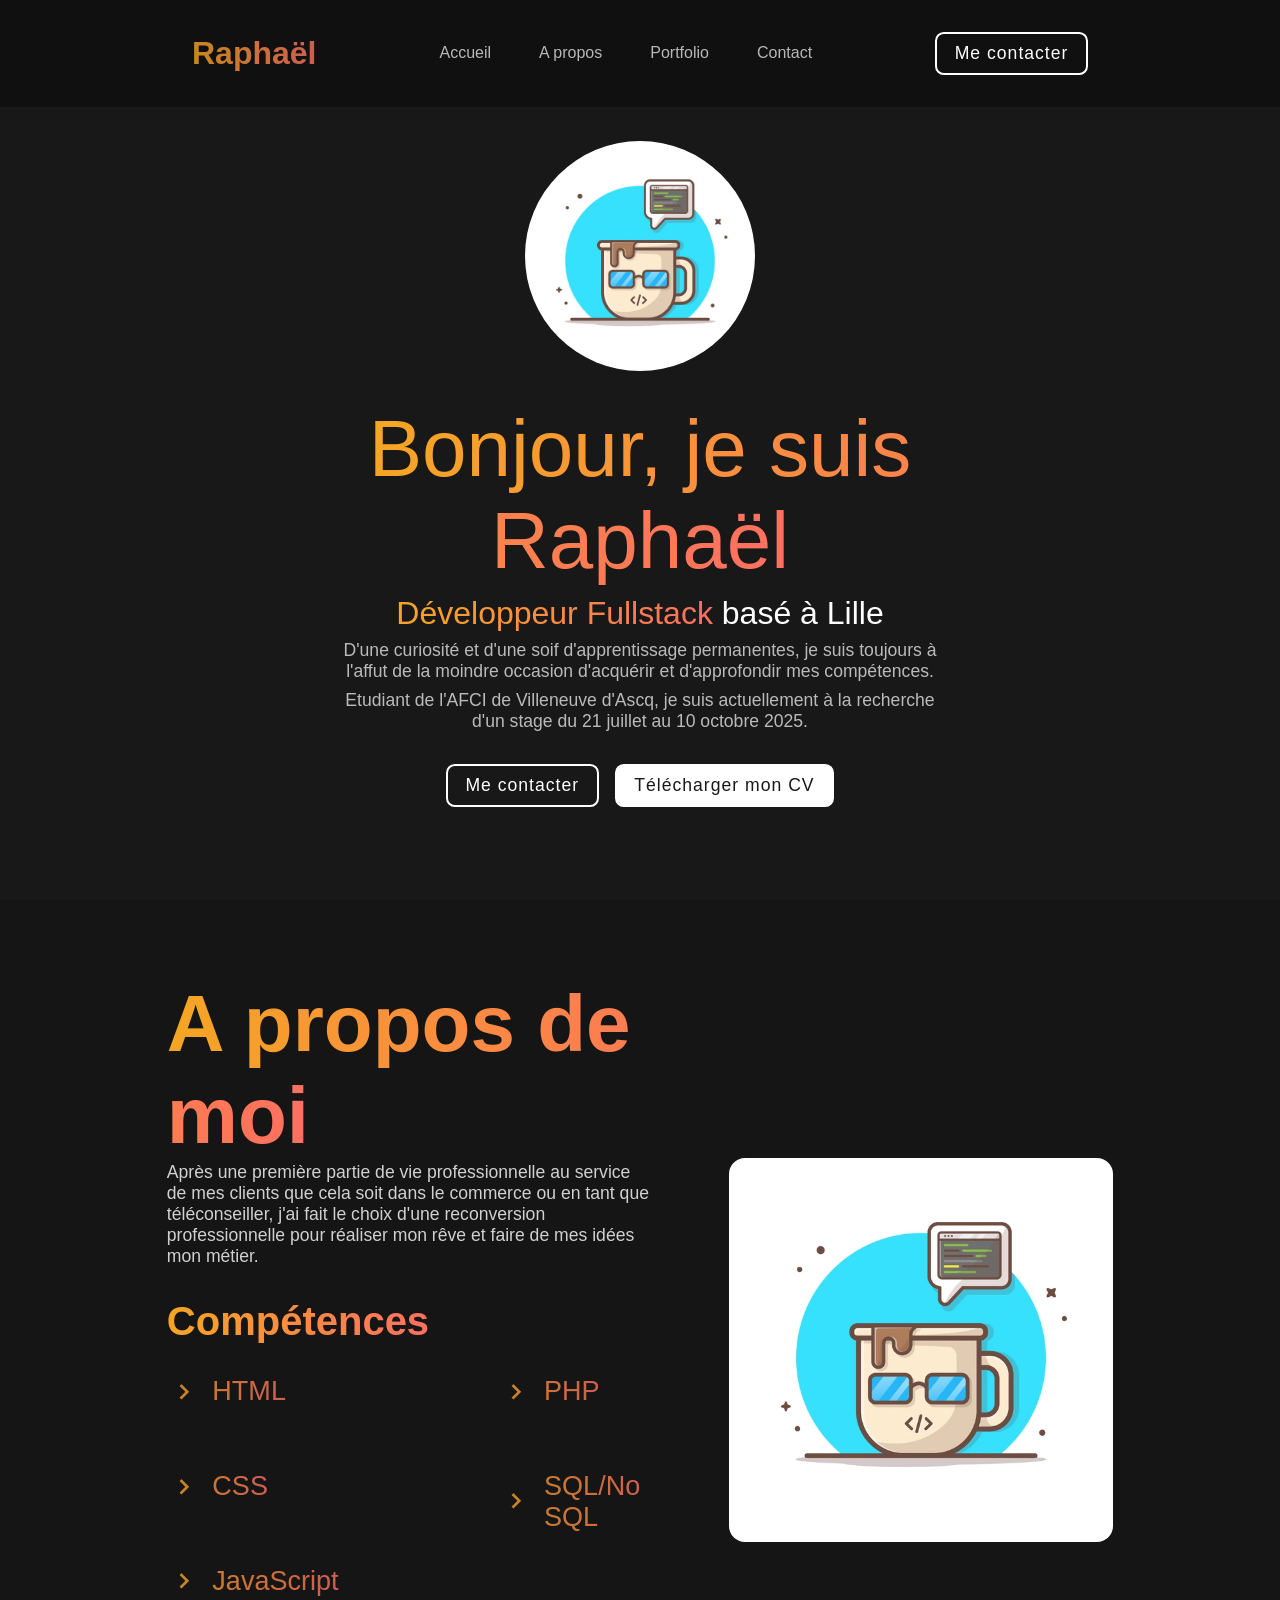
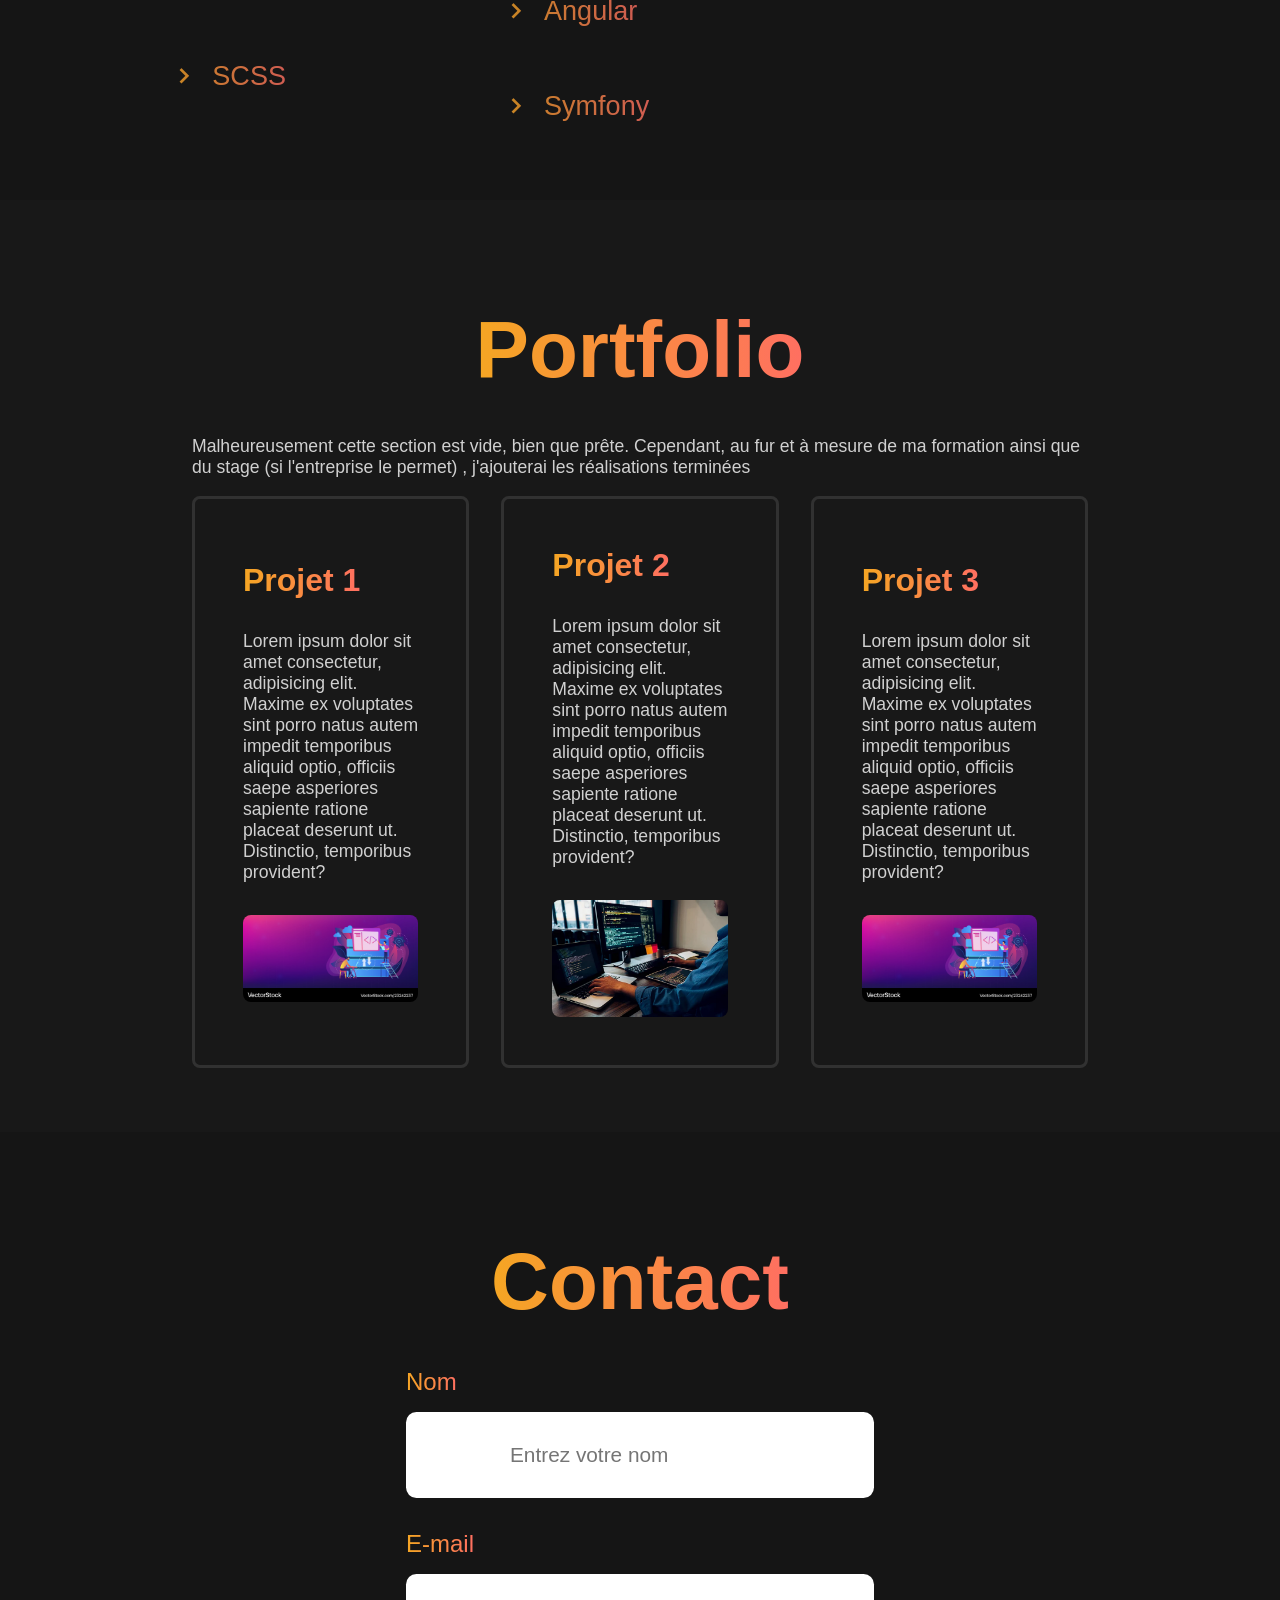
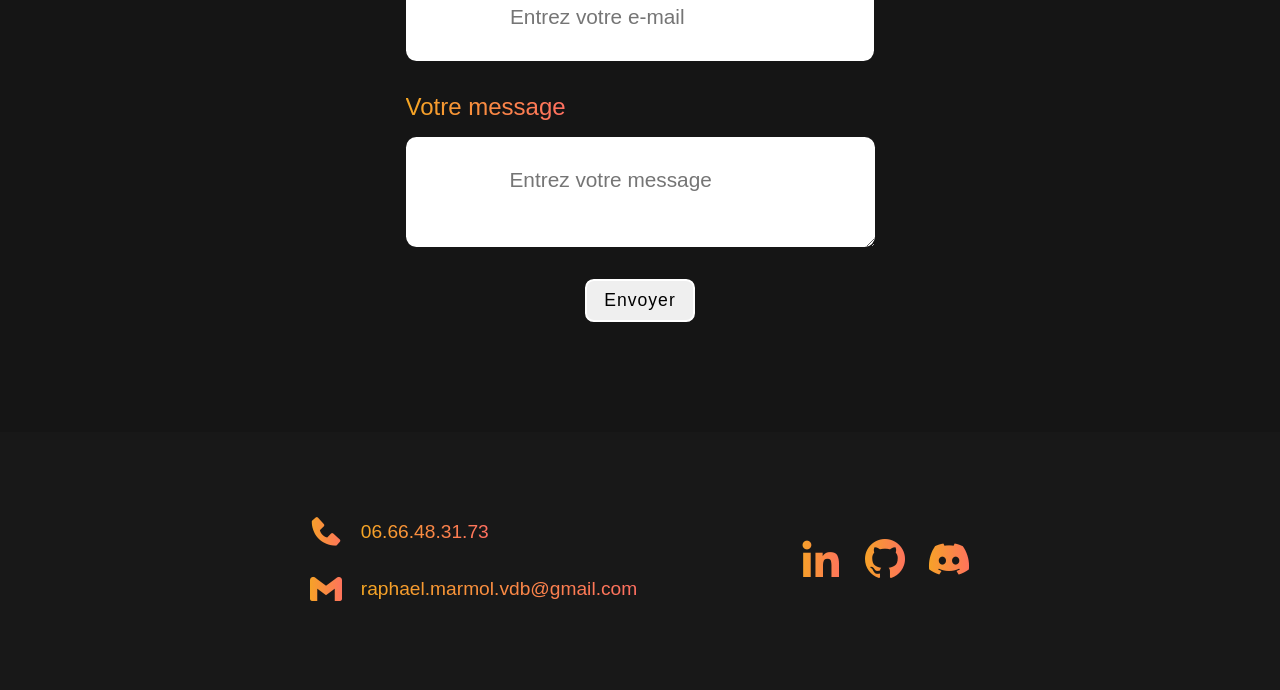
==== index.html @ 5d27cc9f "correctif lien discord" ====
<!DOCTYPE html>
<html lang="fr">
	<head>
		<meta charset="UTF-8" />
		<meta name="viewport" content="width=device-width, initial-scale=1.0" />
		<title>Raphaël Marmol</title>
		<link rel="stylesheet" href="style.css" />
		<link
			href="https://unpkg.com/boxicons@2.1.4/css/boxicons.min.css"
			rel="stylesheet" />
		<script src="script.js" defer></script>
	</head>
	<body>
		<nav>
			<a href="#" class="logo"><span>Raphaël</span></a>

			<ul class="links">
				<li><a href="#acceuil">Accueil</a></li>
				<li><a href="#aPropos">A propos</a></li>
				<li><a href="#inFolio">Portfolio</a></li>
				<li><a href="#contact">Contact</a></li>
			</ul>
			<i class="bx bx-menu-alt-right" id="menu"></i>
			<a href="#contact" class="btn">Me contacter</a>
		</nav>

		<section id="acceuil">
			<img src="Photo.webp" alt="" />
			<div class="info-box">
				<h1><span>Bonjour, je suis Raphaël</span></h1>
				<h3><span>Développeur Fullstack</span> basé à Lille</h3>
				<p>
					D'une curiosité et d'une soif d'apprentissage permanentes, je suis toujours à l'affut de
					la moindre occasion d'acquérir et d'approfondir mes compétences.<br /></p>
				<p>
					Etudiant de l'AFCI de Villeneuve d'Ascq, je suis actuellement à la
					recherche d'un stage du 21 juillet au 10 octobre 2025.
				</p>
			</div>

			<div class="btn-box">
				<div class="btn"><a href="#contact"name="btn"></a>Me contacter</div>
				<div class="btn"><a href="CV Marmol.pdf" download="CV Marmol.pdf"target="_blank"
					rel="noopener noreferrer"></a>Télécharger mon CV</div>
		</section>
		<section id="aPropos">
			<div class="about-box">
				<div class="about-info">
					<h1><span>A propos de moi</span></h1>
					<p>Après une première partie de vie professionnelle au service de mes
						clients que cela soit dans le commerce ou en tant que téléconseiller,
						j'ai fait le choix d'une reconversion professionnelle pour réaliser
						mon rêve et faire de mes idées mon métier. 
						
					</p>
				</div>
				<h2><span>Compétences</span></h2>
				<div class="skills">
					<ul>
						<li><span><i class='bx bx-chevron-right' ></i>HTML</span></li>
						<li><span><i class='bx bx-chevron-right' ></i>CSS</span></li>
						<li><span><i class='bx bx-chevron-right' ></i>JavaScript</span></li>
						<li><span><i class='bx bx-chevron-right' ></i>SCSS</span></li>
					</ul>
					<ul>
						<li><span><i class='bx bx-chevron-right' ></i>PHP</span></li>
						<li><span><i class='bx bx-chevron-right' ></i>SQL/No SQL</span></li>
						<li><span><i class='bx bx-chevron-right' ></i>Angular</span></li>
						<li><span><i class='bx bx-chevron-right' ></i>Symfony</span></li>
					</ul>
				</div>
			</div>
			<img src="Photo.webp" alt="" />
		</section>
		<section id="inFolio">
			<h1 class="header"><span>Portfolio</span></h1>
			<p> Malheureusement cette section est vide, bien que prête. Cependant, au fur et à mesure de ma formation ainsi que du stage (si l'entreprise le permet) , j'ajouterai les réalisations terminées</p><br>
			<div class="projet-container">
				<div class="box">
					<h1><span>Projet 1</span></h1>
					<p>Lorem ipsum dolor sit amet consectetur, adipisicing elit. Maxime ex voluptates sint porro natus autem impedit temporibus aliquid optio, officiis saepe asperiores sapiente ratione placeat deserunt ut. Distinctio, temporibus provident?</p>
					<img src="big-data-developer-header-banner-vector-23242237.jpg" alt="b">
				</div>
				<div class="box">
					<h1><span>Projet 2</span></h1>
					<p>Lorem ipsum dolor sit amet consectetur, adipisicing elit. Maxime ex voluptates sint porro natus autem impedit temporibus aliquid optio, officiis saepe asperiores sapiente ratione placeat deserunt ut. Distinctio, temporibus provident?</p>
					<img src="depositphotos_243120806-stock-photo-programmer-working-software-development-coding.jpg" alt="b">
				</div>
				<div class="box">
					<h1><span>Projet 3</span></h1>
					<p>Lorem ipsum dolor sit amet consectetur, adipisicing elit. Maxime ex voluptates sint porro natus autem impedit temporibus aliquid optio, officiis saepe asperiores sapiente ratione placeat deserunt ut. Distinctio, temporibus provident?</p>
					<img src="big-data-developer-header-banner-vector-23242237.jpg" alt="b">
				</div>
			</div>
		</section>
		<section id="contact">
			<h1 class="header"><span>Contact</span></h1>
			<form action="https://api.web3forms.com/submit" method="POST">
				<input type="hidden" name="access_key" value="a9fa7f02-d2df-487c-99d1-44eb25d9fa37">
				
				<div class="input-box">
					<span>Nom</span>
					<input type="text" name="nom" placeholder="Entrez votre nom" required>
				</div>
				<div class="input-box">
					<span>E-mail</span>
					<input type="email" name="nom" placeholder="Entrez votre e-mail" required>
				</div>
				<div class="input-box">
					<span>Votre message</span>
					<textarea name="message"placeholder="Entrez votre message" required></textarea>
					<!-- <input type="text" name="nom" > -->
				</div>
				<input type="checkbox" name="botcheck" id="" style="display: none;">
				<button type="submit">Envoyer</button>
			</form>
		</section>
		<footer>
			<div class="col-left">
				<div class="col-box">
					<span><i class='bx bxs-phone' ></i></span>
					<span><a href="tel:+33666483173" title="téléphone">06.66.48.31.73</a></span>
				</div>
				<div class="col-box">
					<span><i class='bx bxl-gmail' ></i></span>
					<span><a
						href="mailto:raphael.marmol.vdb@gmail.com"
						target="_blank"
						rel="noopener noreferrer"
						title="mail"
						>raphael.marmol.vdb@gmail.com</a></span>
				</div>
			</div>
			<div class="col-right">
				<div class="social-icon">


					<span><a
						href="https://www.linkedin.com/in/raphael-marmol-0aa9ba23b"
						target="_blank"
						rel="noopener noreferrer"
						title="linkedin"><i class='bx bxl-linkedin' ></i></a></span>
					<span><a
						href="https://github.com/Saltyway12"
						target="_blank"
						rel="noopener noreferrer"
						title="github"><i class='bx bxl-github' ></i></a></span>
					<span><a
						href="https://discord.com/users/raphaelmarmol"
						target="_blank"
						rel="noopener noreferrer"
						title="discord"><i class='bx bxl-discord-alt' ></i></a></span>
				</div>
			</div>
		</footer>
	</body>
</html>
---- style.css ----
* {
	margin: 0;
	padding: 0;
	box-sizing: border-box;
	text-decoration: none;
	list-style: none;
	scroll-behavior: smooth;
	font-family: "Oswald", sans-serif;
}
:root {
	--background: rgb(24, 24, 24);
	--second-background: rgb(21, 21, 21);
}
body {
	min-height: 100vh;
	background-color: var(--background);
	p {
		font-size: 1.1em;
	}
}
nav {
	position: fixed;
	top: 0;
	width: 100%;
	padding: 2em 15%;
	display: flex;
	align-items: center;
	justify-content: space-between;
	background-color: rgba(15, 15, 15, 0.8);
	backdrop-filter: blur(10px);
	z-index: 1000;
}
ul {
	display: flex;
	lign-items: center;
	gap: 3em;
}
nav ul li a {
	color: white;
	opacity: 0.7;
	transition: 0.2s ease-in-out;
}
nav ul li a:hover {
	opacity: 1;
}
.logo {
	font-size: 2em;
	color: white;
	font-weight: 800;
	opacity: 0.8;
	transition: 0.2s ease-in-out;
}
.logo:hover {
	opacity: 1;
}
.btn {
	padding: 0.5em 1em;
	color: white;
	font-weight: 500;
	letter-spacing: 1px; /*un petit espacement entre les lettres*/
	border-radius: 0.5em;
	font-size: 1.1em;
	border: 2px solid white;
	cursor: pointer;
	transition: 0.3s ease-in-out;
}
.btn:hover {
	background-color: white;
	color: var(--background);
}
span {
	background: linear-gradient(to right, #f5a623, #ff6f61);
	background-clip: text;
	color: transparent;
}
#menu {
	color: white;
	font-size: 3em;
	display: none;
}
section {
	min-height: 100vh;
	padding: 5% 15%;
}
#acceuil {
	display: flex;
	flex-direction: column;
	align-items: center;
	justify-content: center;
	gap: 2em;
	color: white;
}
#acceuil img {
	width: 18vw;
	border-radius: 50%;
	margin-top: 3em;
}
.info-box {
	display: flex;
	flex-direction: column;
	text-align: center;
	gap: 0.5em;
	max-width: 600px;
}
.info-box h1 {
	font-size: 5em;
	font-weight: 500;
}
.info-box h3 {
	font-size: 2em;
	font-weight: 400;
}
.info-box p {
	opacity: 0.7;
}
.btn-box {
	display: flex;
	gap: 1em;
}
.btn-box .btn {
	position: relative;
	/* width: 150px; */
}
.btn-box .btn a {
	/* text-align: center; */
	position: absolute;
	inset: 0;
	text-decoration: none;
	color: inherit;
}
.btn-box .btn a:visited {
	color: inherit;
}
.btn-box .btn:nth-of-type(2) {
	background-color: white;
	color: var(--background);
}
.btn-box .btn:nth-of-type(2):hover {
	background-color: var(--background);
	color: white;
}
::-webkit-scrollbar {
	width: 20px;
	background-color: var(--background);
}
::-webkit-scrollbar-thumb {
	background: linear-gradient(to bottom, #f5a623, #ff6f61);
}
#aPropos {
	background-color: var(--second-background);
	display: flex;
	align-items: center;
	justify-content: center;
	gap: 5em;
}
#aPropos img {
	width: 30vw;
	border-radius: 1em;
}
.about-box {
	display: flex;
	flex-direction: column;
	text-align: left;
	gap: 2em;
}
.about-box h1 {
	font-size: 5em;
}
.about-box p {
	color: white;
	opacity: 0.8;
}
.skills {
	display: flex;
	text-align: left;
	gap: 10em;
}
.skills ul {
	font-size: 1.3em;
	font-weight: 500;
	display: flex;
	flex-direction: column;
	color: white;
	opacity: 0.8;
	align-items: baseline;
}
.skills ul li span {
	display: flex;
	align-items: center;
	gap: 0.5em;
	font-size: 1.3em;
	transition: 0.3s ease-in-out;
}
.skills ul li span:hover {
	transform: translateX(10px);
}
.skills ul li i {
	font-size: 1.2em;
}
.about-box h2 {
	font-size: 2.5em;
}
#inFolio {
	background-color: var(--background);
}
#inFolio p {
	color: white;
	opacity: 0.8;
}
.header {
	text-align: center;
	font-size: 5em;
	margin: 0.5em 0;
}
.projet-container {
	display: grid;
	grid-template-columns: repeat(auto-fit, minmax(250px, 1fr));
	gap: 2em;
}
.box {
	border: 3px solid rgb(49, 49, 49);
	border-radius: 0.5em;
	display: flex;
	flex-direction: column;
	justify-content: center;
	overflow: hidden;
	object-fit: cover;
	padding: 3em;
	gap: 2em;
	color: white;
	cursor: pointer;
	transition: 0.3s ease-in-out;
}
.box:hover {
	border: 3px solid rgb(100, 100, 100);
}
.box p {
	opacity: 0.8;
}
.box h1 {
	font-size: 2em;
}
.box img {
	min-width: 25px;
	border-radius: 0.5em;
}
#contact {
	background-color: var(--second-background);
}
form {
	display: flex;
	flex-direction: column;
	align-items: center;
	justify-content: center;
	gap: 2em;
}
form .input-box {
	display: flex;
	flex-direction: column;
	align-items: baseline;
	gap: 1em;
}
.input-box span {
	font-size: 1.5em;
}
form input {
	font-size: 1.3em;
	padding: 1.5em 5em;
	border-radius: 0.5em;
	border: none;
	outline: none;
}
form input:focus {
	background: rgb(229, 229, 229);
}
form textarea {
	font-size: 1.3em;
	padding: 1.5em 5em;
	border-radius: 0.5em;
	border: none;
	outline: none;
}
form textarea:focus {
	background: rgb(229, 229, 229);
}
form button {
	padding: 0.5em 1em;
	font-weight: 500;
	letter-spacing: 1px; /*un petit espacement entre les lettres*/
	border-radius: 0.5em;
	font-size: 1.1em;
	border: 2px solid white;
	cursor: pointer;
	transition: 0.3s ease-in-out;
}
form button:hover {
	background-color: white;
	color: var(--background);
}
footer {
	display: flex;
	align-items: center;
	justify-content: center;
	gap: 10em;
	bottom: 0;
	background-color: var(--background);
	width: 100%;
	padding: 5em 15%;
}
.col-left {
	display: flex;
	flex-direction: column;
	gap: 1em;
}
.col-box {
	display: flex;
	align-items: center;
	gap: 1em;
}

.col-box i {
	font-size: 2em;
}
.col-box span {
	font-size: 1.2em;
}
.col-box span a {
	text-decoration: none;
	color: inherit;
}
.col-box a:hover {
	color: white;
}
.col-box span a:visited {
	color: inherit;
}
.col-right {
	display: flex;
	flex-direction: column;
	gap: 1em;
	color: white;
	max-width: 500px;
}
.col-right span {
	font-size: 1.5em;
}
.col-right .social-icon {
	display: flex;
	align-items: baseline;
	justify-content: left;
	gap: 1em;
}
.col-right .social-icon span a {
	text-decoration: none;
	color: inherit;
}
.col-right .social-icon span a:visited {
	color: inherit;
}
.col-right .social-icon span i {
	font-size: 2em;
	transition: 0.2s ease-in-out;
	cursor: pointer;
}
.social-icon i:hover {
	color: white;
}

@media (max-width: 968px) {
	section {
		padding: 8em 15%;
	}
	nav .btn {
		display: none;
	}
	#menu {
		display: block;
	}
	.links {
		position: absolute;
		top: 100%;
		right: 0%;
		width: 100%;
		padding: 1em 3em;
		color: white;
		display: flex;
		flex-direction: column;
		text-align: center;
		background: rgba(0, 0, 0, 0.9);
		display: none;
	}
	.links a {
		margin: 2em 0;
		display: block;
		font-size: 1.5em;
		color: white;
	}
	.links.active {
		display: block;
	}
	#acceuil h1 {
		font-size: 4em;
	}
	#acceuil h3 {
		font-size: 2em;
	}
	#acceuil img {
		width: 24vw;
	}
	#aPropos {
		flex-direction: column;
	}
	#aPropos img {
		width: 32vw;
	}
	#aPropos h1 {
		font-size: 3em;
	}
	#aPropos ul {
		font-size: 1em;
	}
}
@media (max-width: 768px) {
	#acceuil h1 {
		font-size: 2.5em;
	}
	#acceuil h3 {
		font-size: 1.5em;
	}
	#acceuil img {
		width: 32vw;
	}
	#aPropos .skills {
		gap: 3em;
	}
	#inFolio .header {
		font-size: 3em;
	}
	#contact .header {
		font-size: 3em;
	}
	#contact .input-box {
		font-size: 1.2em;
	}
	.input-box input {
		padding: 0.5em;
	}
	.input-box textarea {
		padding: 0.5em;
	}
	footer {
		flex-direction: column;
		gap: 5em;
		align-items: baseline;
	}
}
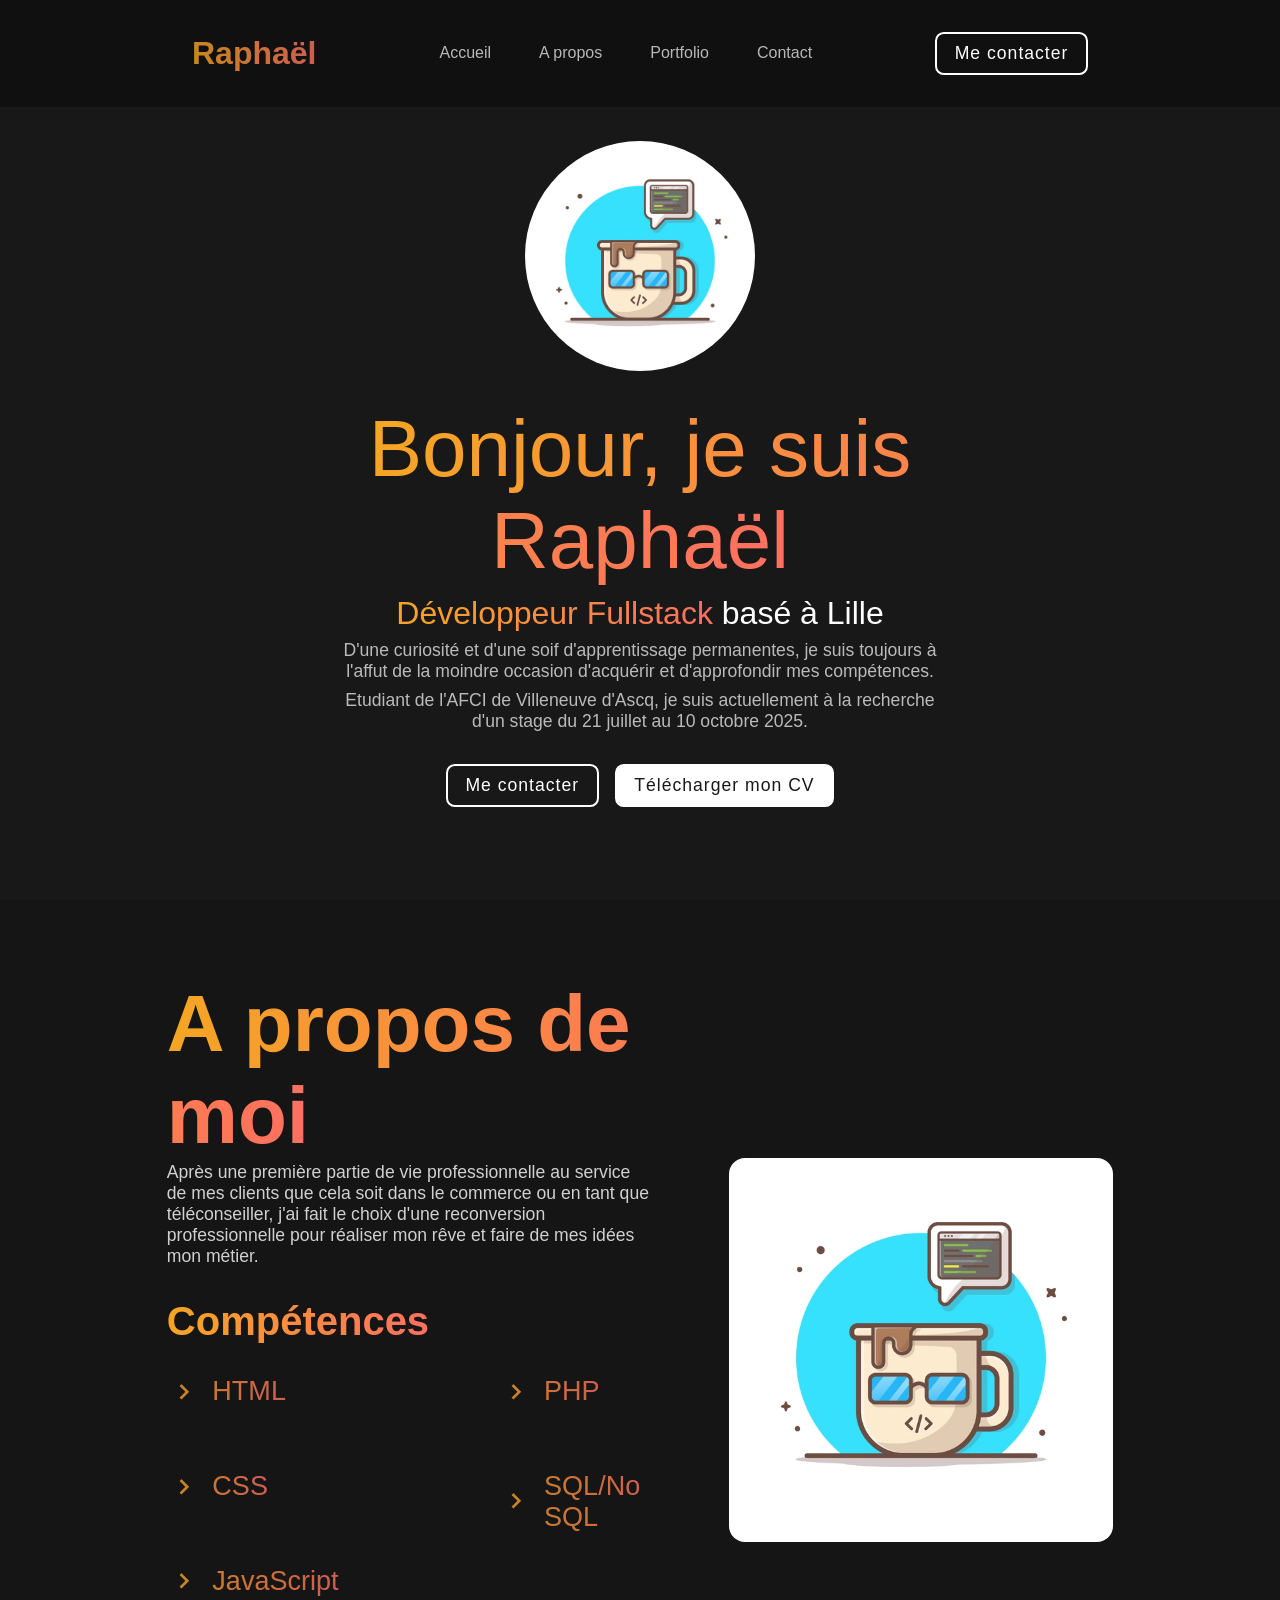
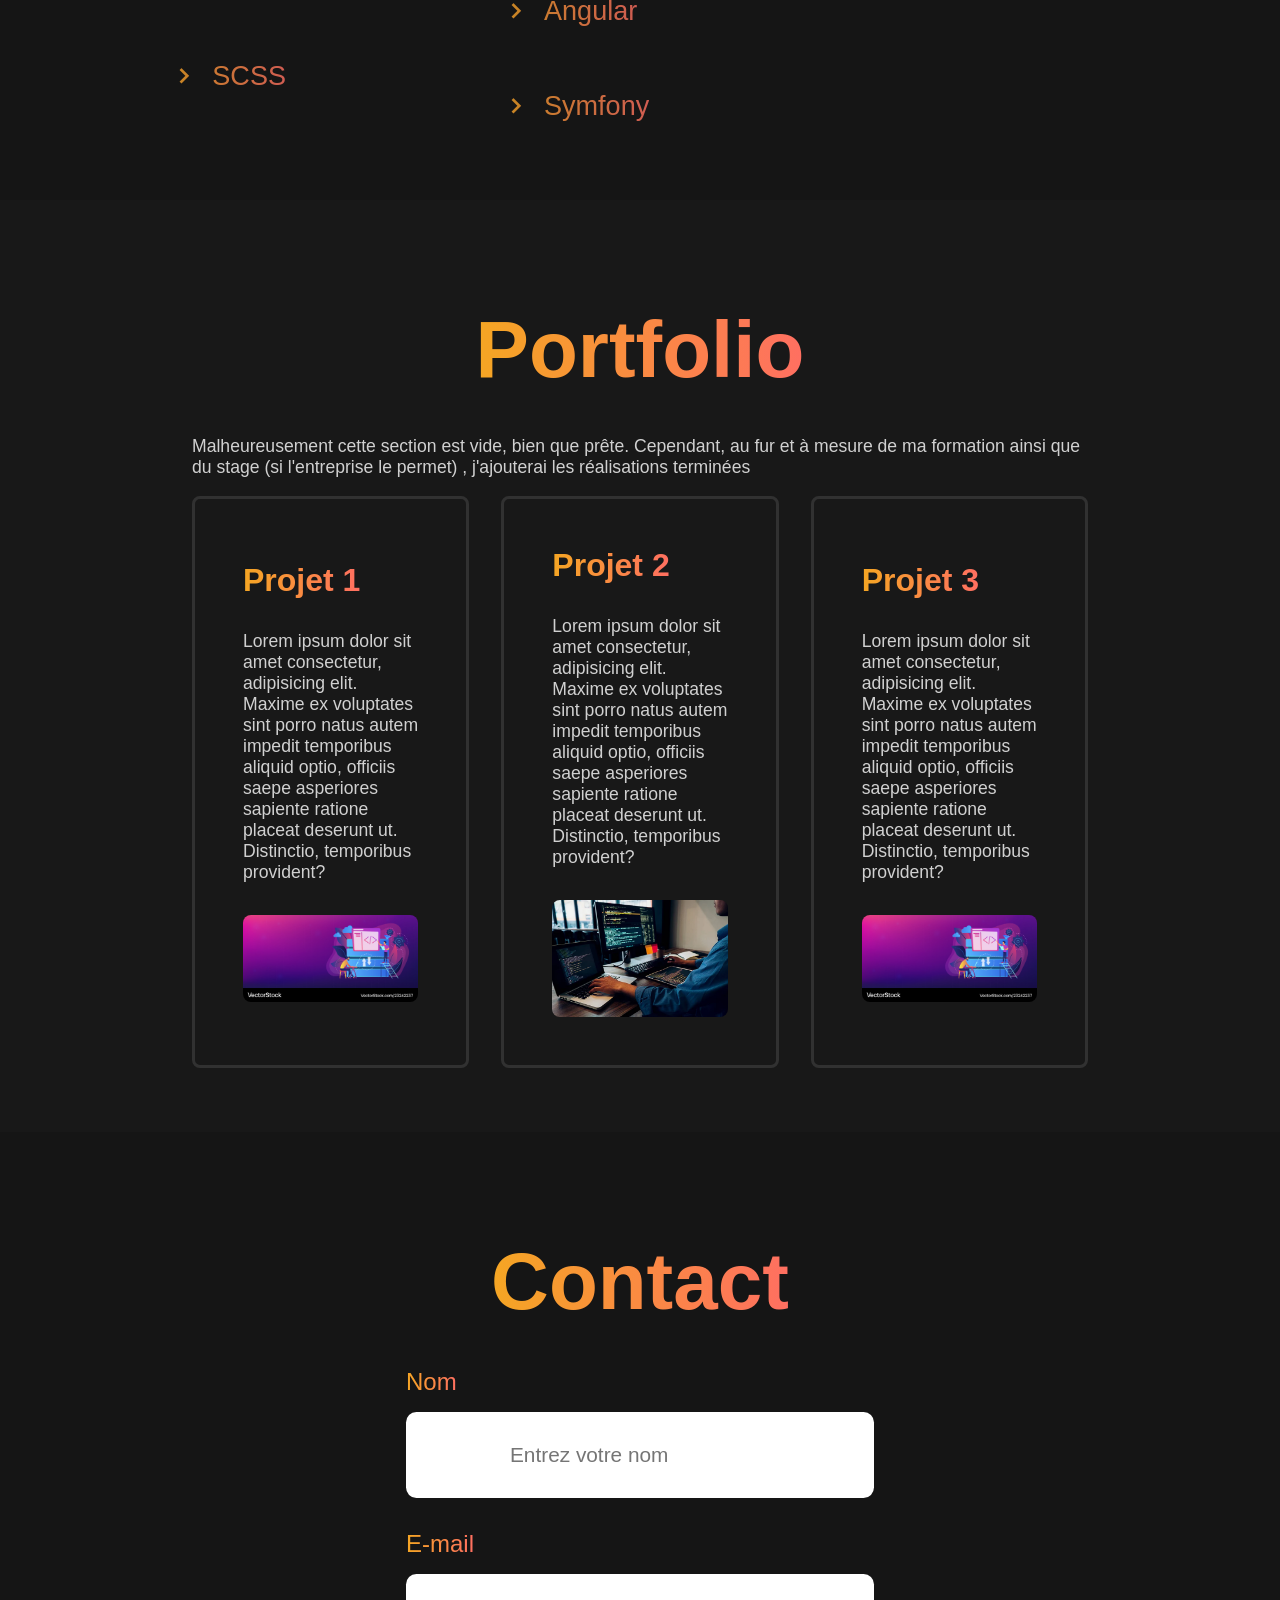
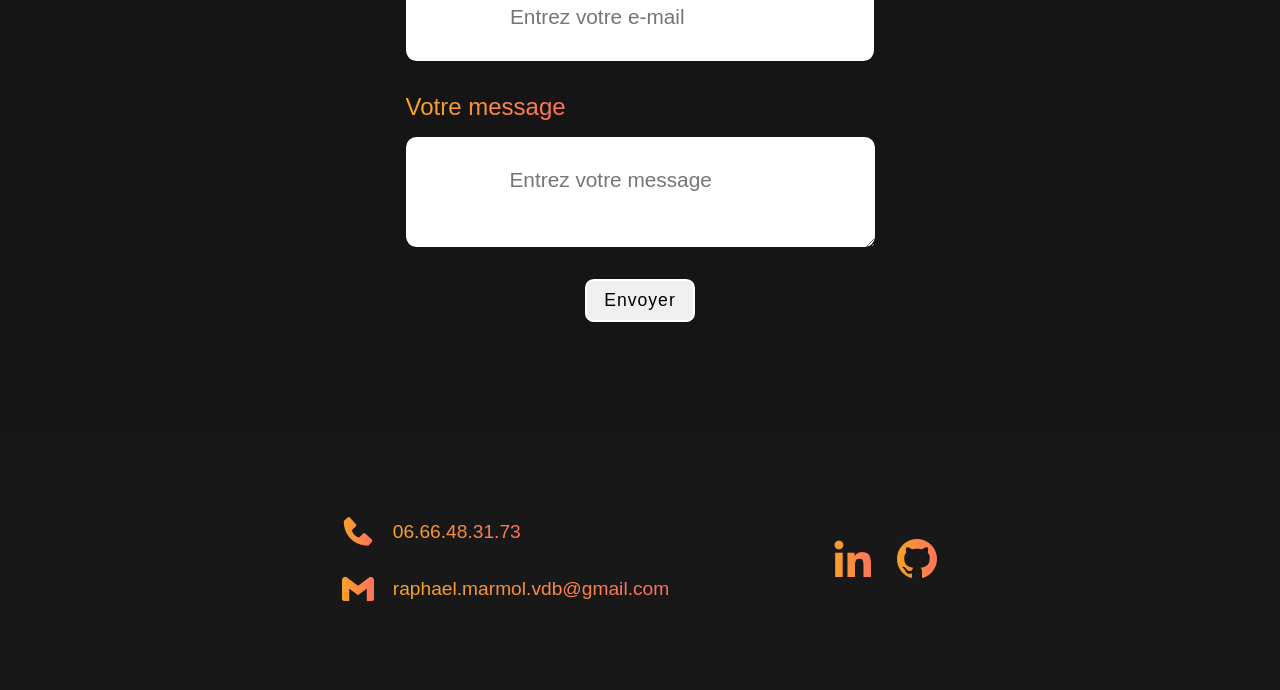
==== commit 5c314c13: "suppression lien discord" ====
--- a/index.html
+++ b/index.html
@@ -145,11 +145,6 @@
 						target="_blank"
 						rel="noopener noreferrer"
 						title="github"><i class='bx bxl-github' ></i></a></span>
-					<span><a
-						href="https://discord.com/users/raphaelmarmol"
-						target="_blank"
-						rel="noopener noreferrer"
-						title="discord"><i class='bx bxl-discord-alt' ></i></a></span>
 				</div>
 			</div>
 		</footer>
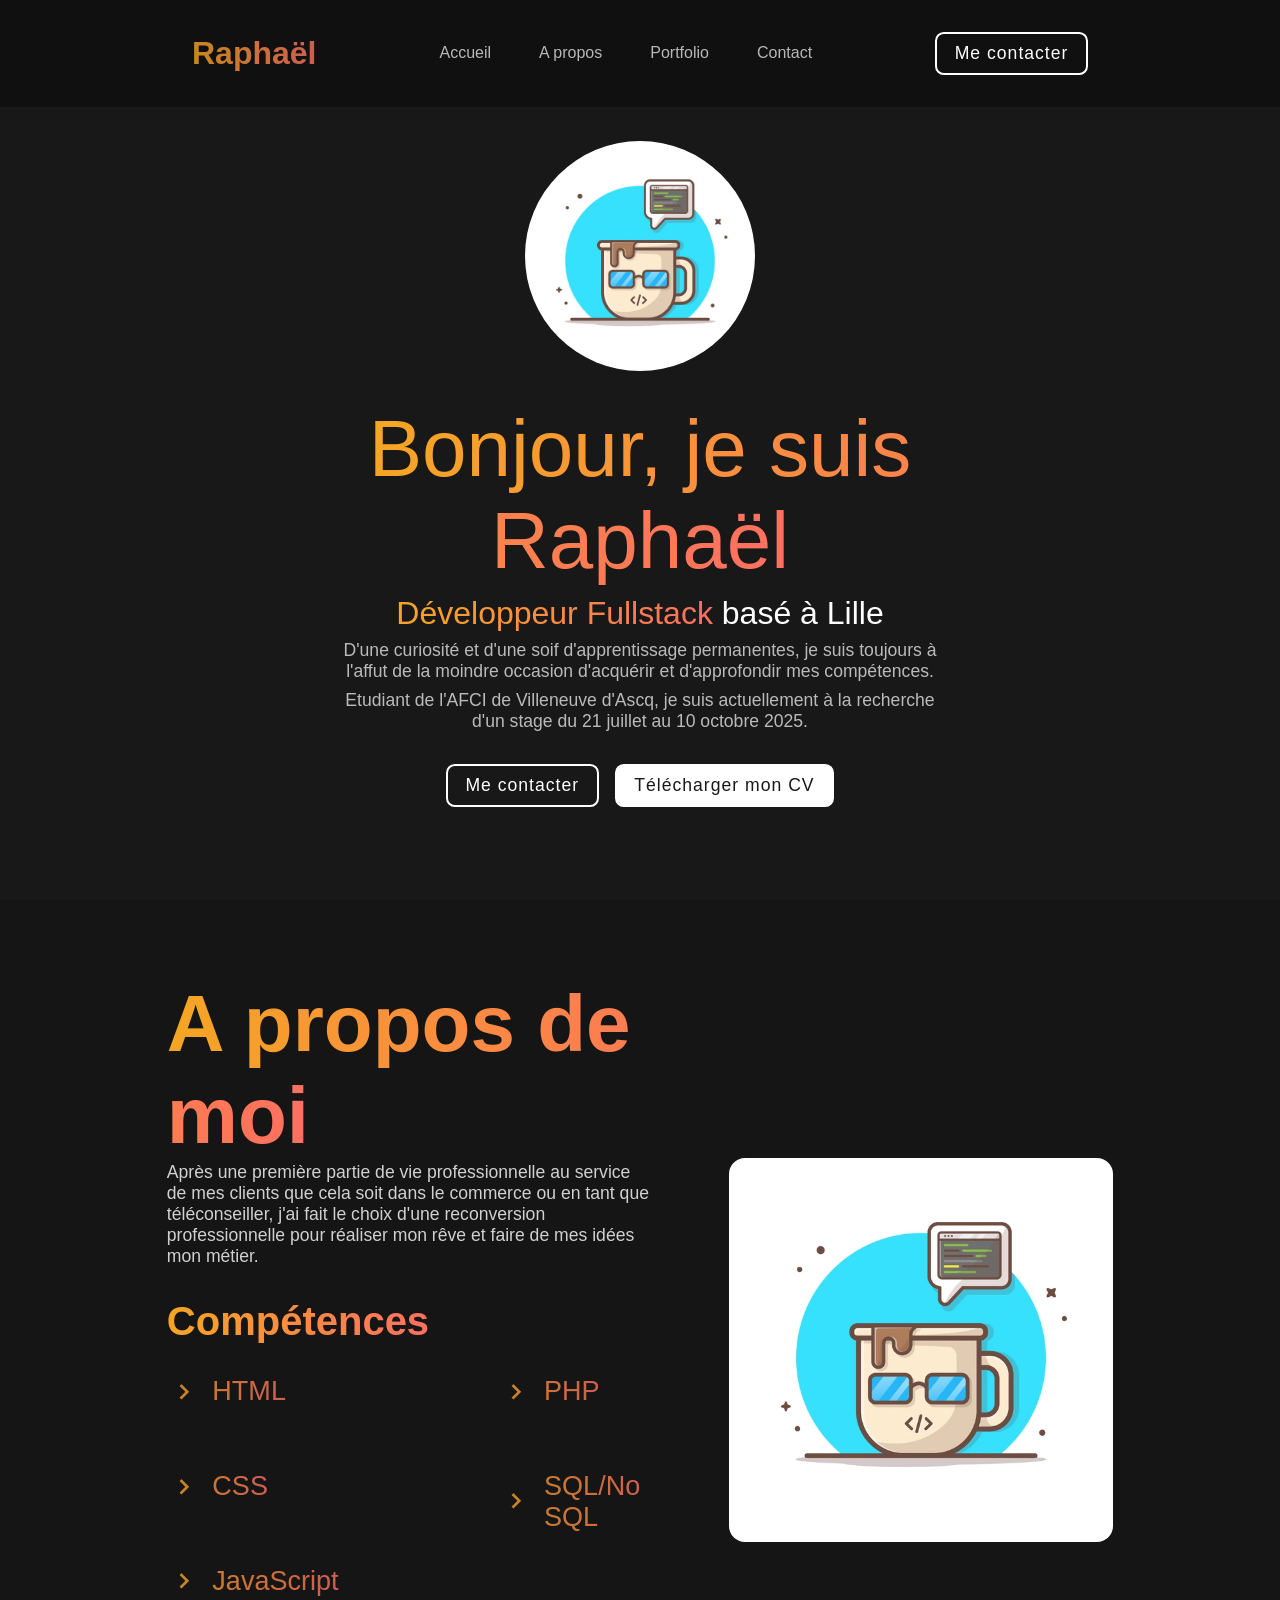
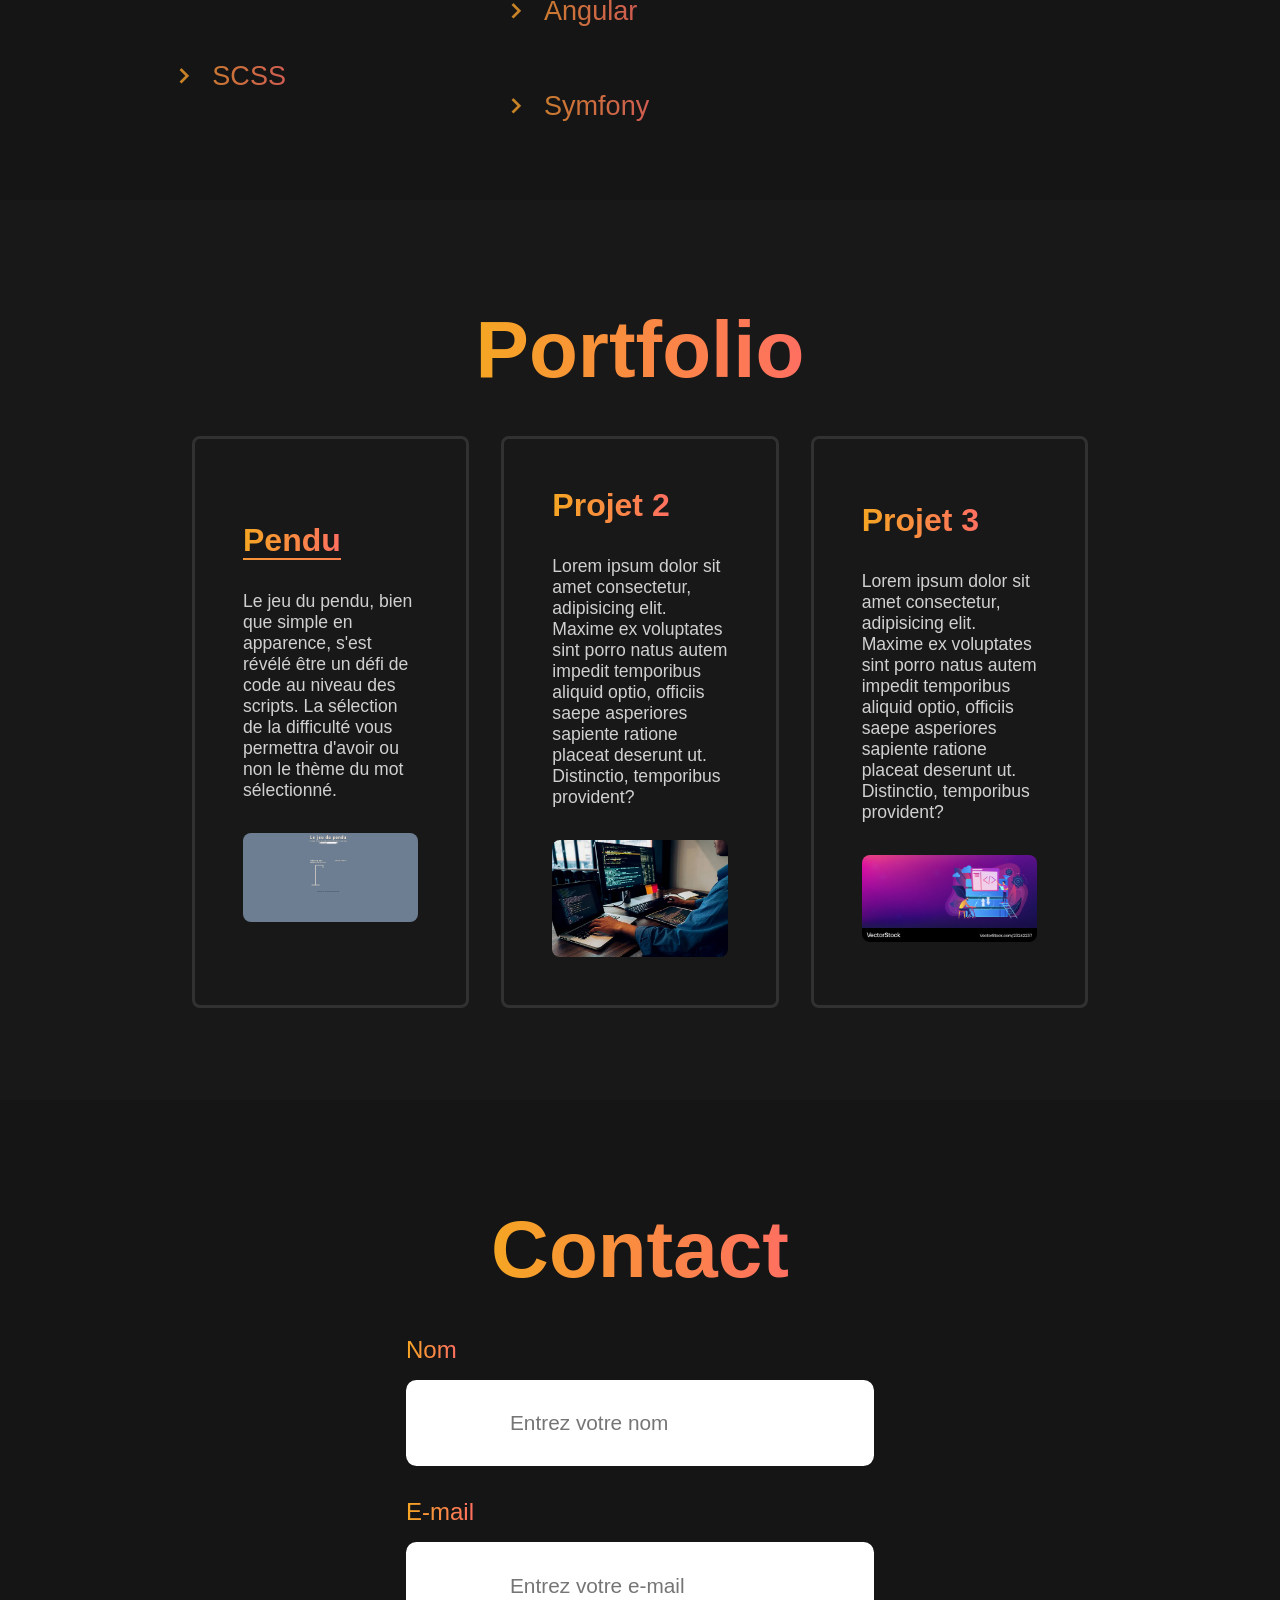
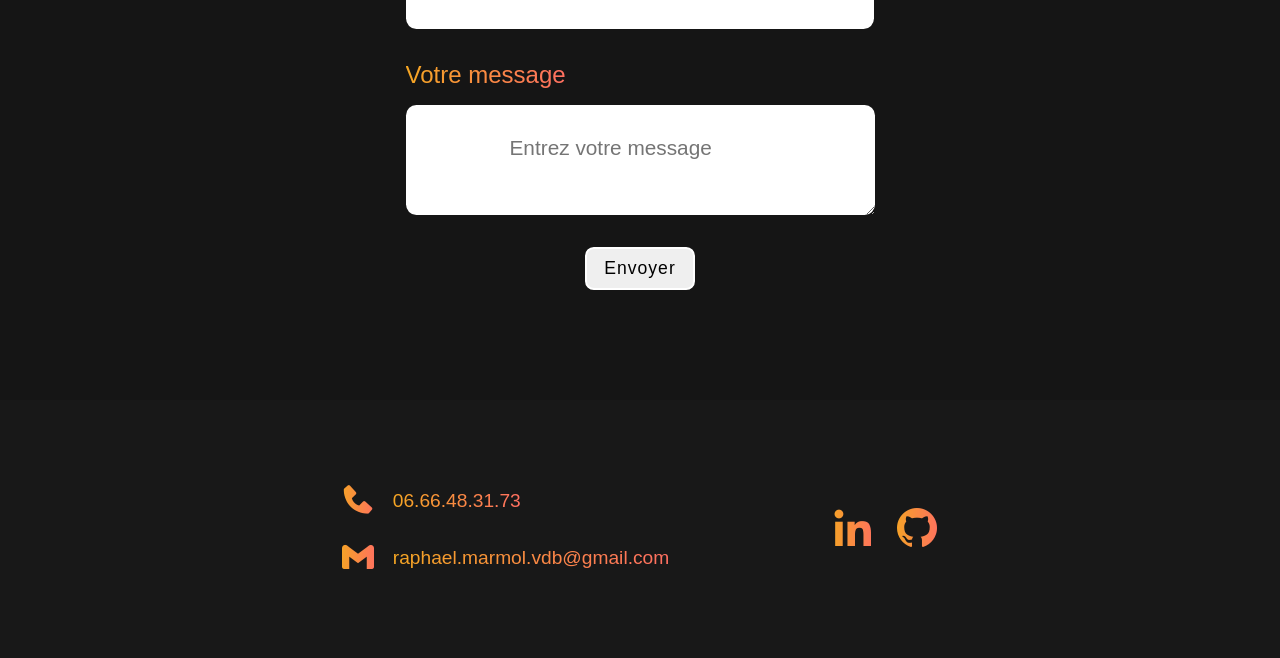
==== commit 4220e1e0: "ajout pendu + seo + favicon" ====
--- a/index.html
+++ b/index.html
@@ -3,12 +3,24 @@
 	<head>
 		<meta charset="UTF-8" />
 		<meta name="viewport" content="width=device-width, initial-scale=1.0" />
-		<title>Raphaël Marmol</title>
+		<meta name="author" content="Raphael MARMOL">
+		<meta name="description" content="Découvrez le portfolio de Raphaël Marmol, un développeur web passionné basé à Lille, prêt à relever de nouveaux défis.">
+		<meta property="og:type" content="website">
+    <!-- OG:local:alternate permet de définir une page alternative pour d'autres langues -->
+    <meta property="og:site_name" content="Portfolio de MARMOL Raphael">
+    <meta property="og:title" content="Portfolio de MARMOL Raphael">
+    <meta property="og:description" content="Découvrez le portfolio de Raphaël Marmol, un développeur web passionné basé à Lille, prêt à relever de nouveaux défis.">
+    <!-- OG image doit contenir le lien complet du site pour l'image et non pas seulement le chemin d'accès -->
+    <meta property="og:image" content="https://saltyway12.github.io/Portfolio/Photo.webp">
+    <meta property="og:url" content="https://saltyway12.github.io/Portfolio/">
+		<title>Portfolio de Raphael Marmol</title>
 		<link rel="stylesheet" href="style.css" />
 		<link
 			href="https://unpkg.com/boxicons@2.1.4/css/boxicons.min.css"
 			rel="stylesheet" />
 		<script src="script.js" defer></script>
+		<link rel="shortcut icon" href="Photo.ico" type="image/x-icon">
+		
 	</head>
 	<body>
 		<nav>
@@ -74,12 +86,11 @@
 		</section>
 		<section id="inFolio">
 			<h1 class="header"><span>Portfolio</span></h1>
-			<p> Malheureusement cette section est vide, bien que prête. Cependant, au fur et à mesure de ma formation ainsi que du stage (si l'entreprise le permet) , j'ajouterai les réalisations terminées</p><br>
 			<div class="projet-container">
 				<div class="box">
-					<h1><span>Projet 1</span></h1>
-					<p>Lorem ipsum dolor sit amet consectetur, adipisicing elit. Maxime ex voluptates sint porro natus autem impedit temporibus aliquid optio, officiis saepe asperiores sapiente ratione placeat deserunt ut. Distinctio, temporibus provident?</p>
-					<img src="big-data-developer-header-banner-vector-23242237.jpg" alt="b">
+					<h1><a href="pendu\pendu.html" target="_blank"><span>Pendu</span></a></h1>
+					<p>Le jeu du pendu, bien que simple en apparence, s'est révélé être un défi de code au niveau des scripts. La sélection de la difficulté vous permettra d'avoir ou non le thème du mot sélectionné. </p>
+					<img src="pendu\Capture.PNG" alt="b">
 				</div>
 				<div class="box">
 					<h1><span>Projet 2</span></h1>
--- a/style.css
+++ b/style.css
@@ -202,6 +202,16 @@
 }
 #inFolio {
 	background-color: var(--background);
+	a {
+	
+		border-image: linear-gradient(to right, #f5a623, #ff6f61) 30;
+		border-bottom: 2px solid;
+	}}
+	a:visited {
+		
+		border-image: linear-gradient(to right, #f5a623, #ff6f61) 30;
+		border-bottom: 2px solid;
+	}
 }
 #inFolio p {
 	color: white;
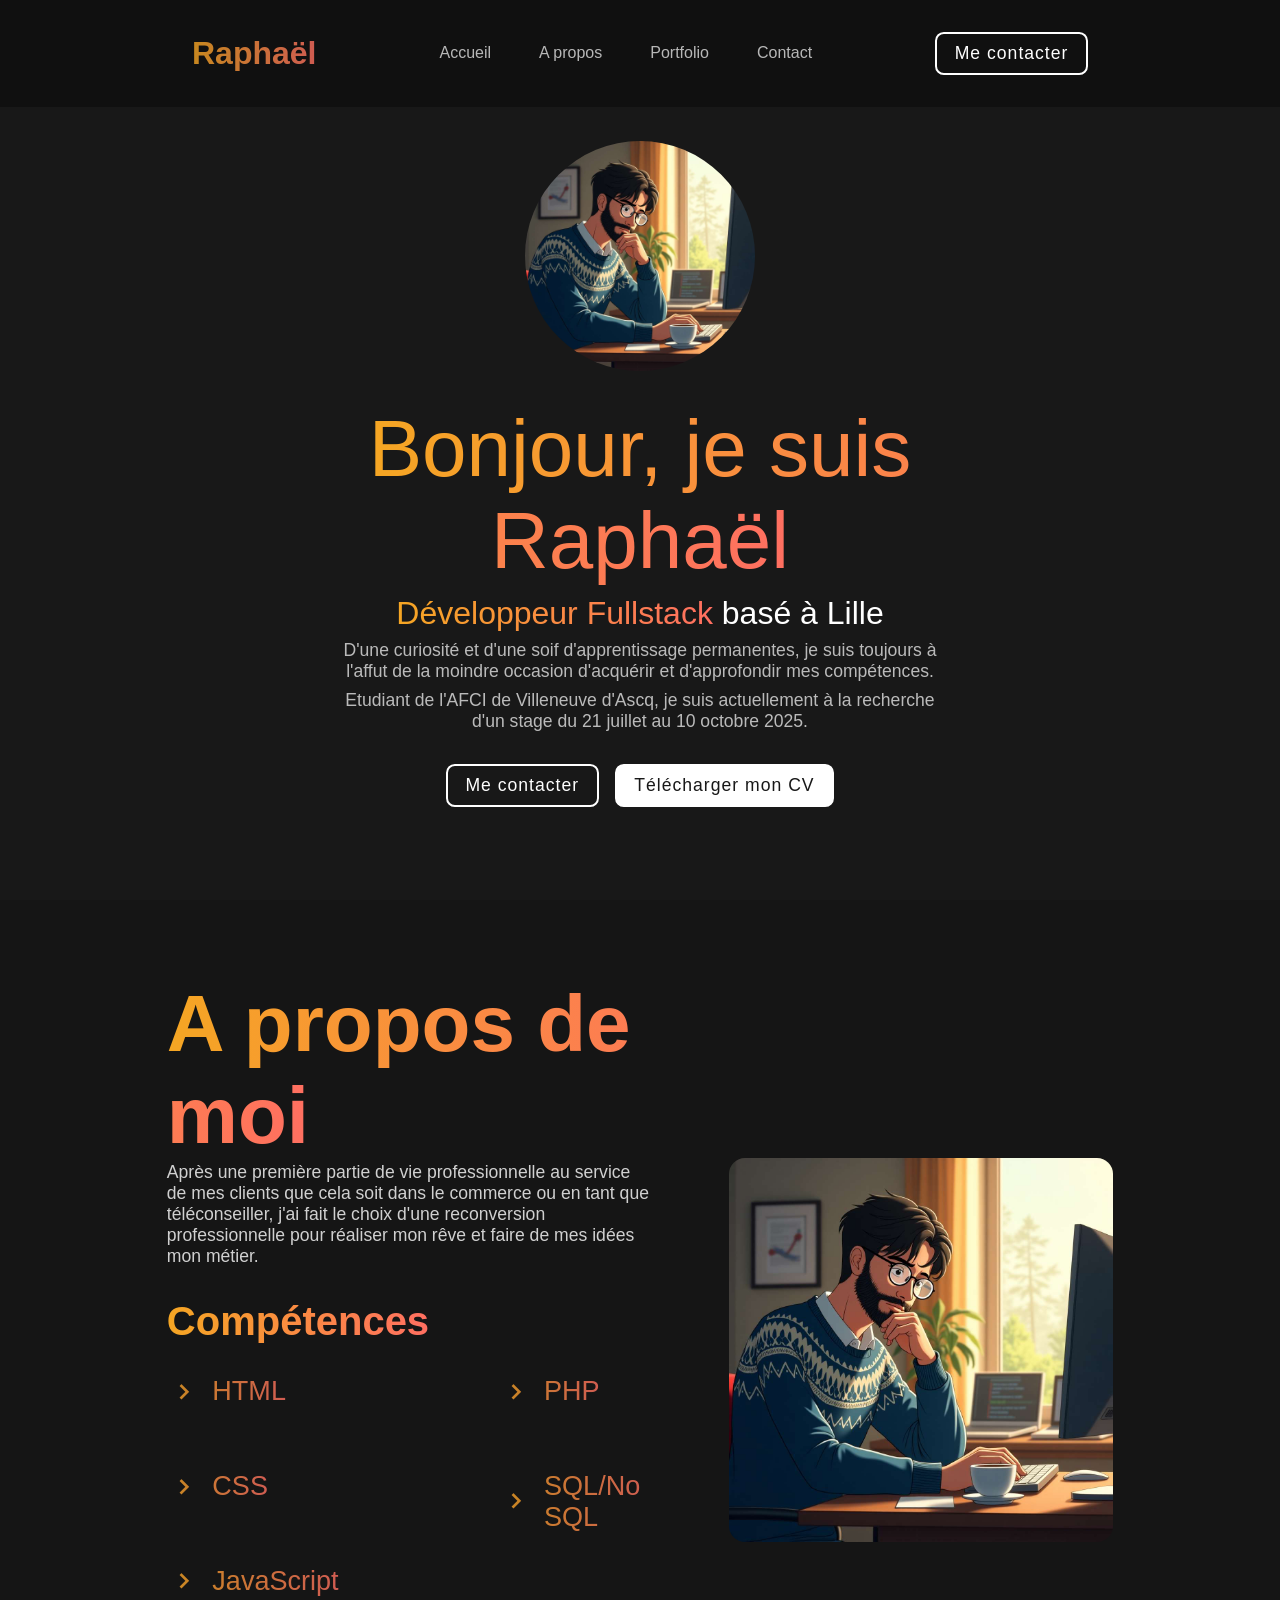
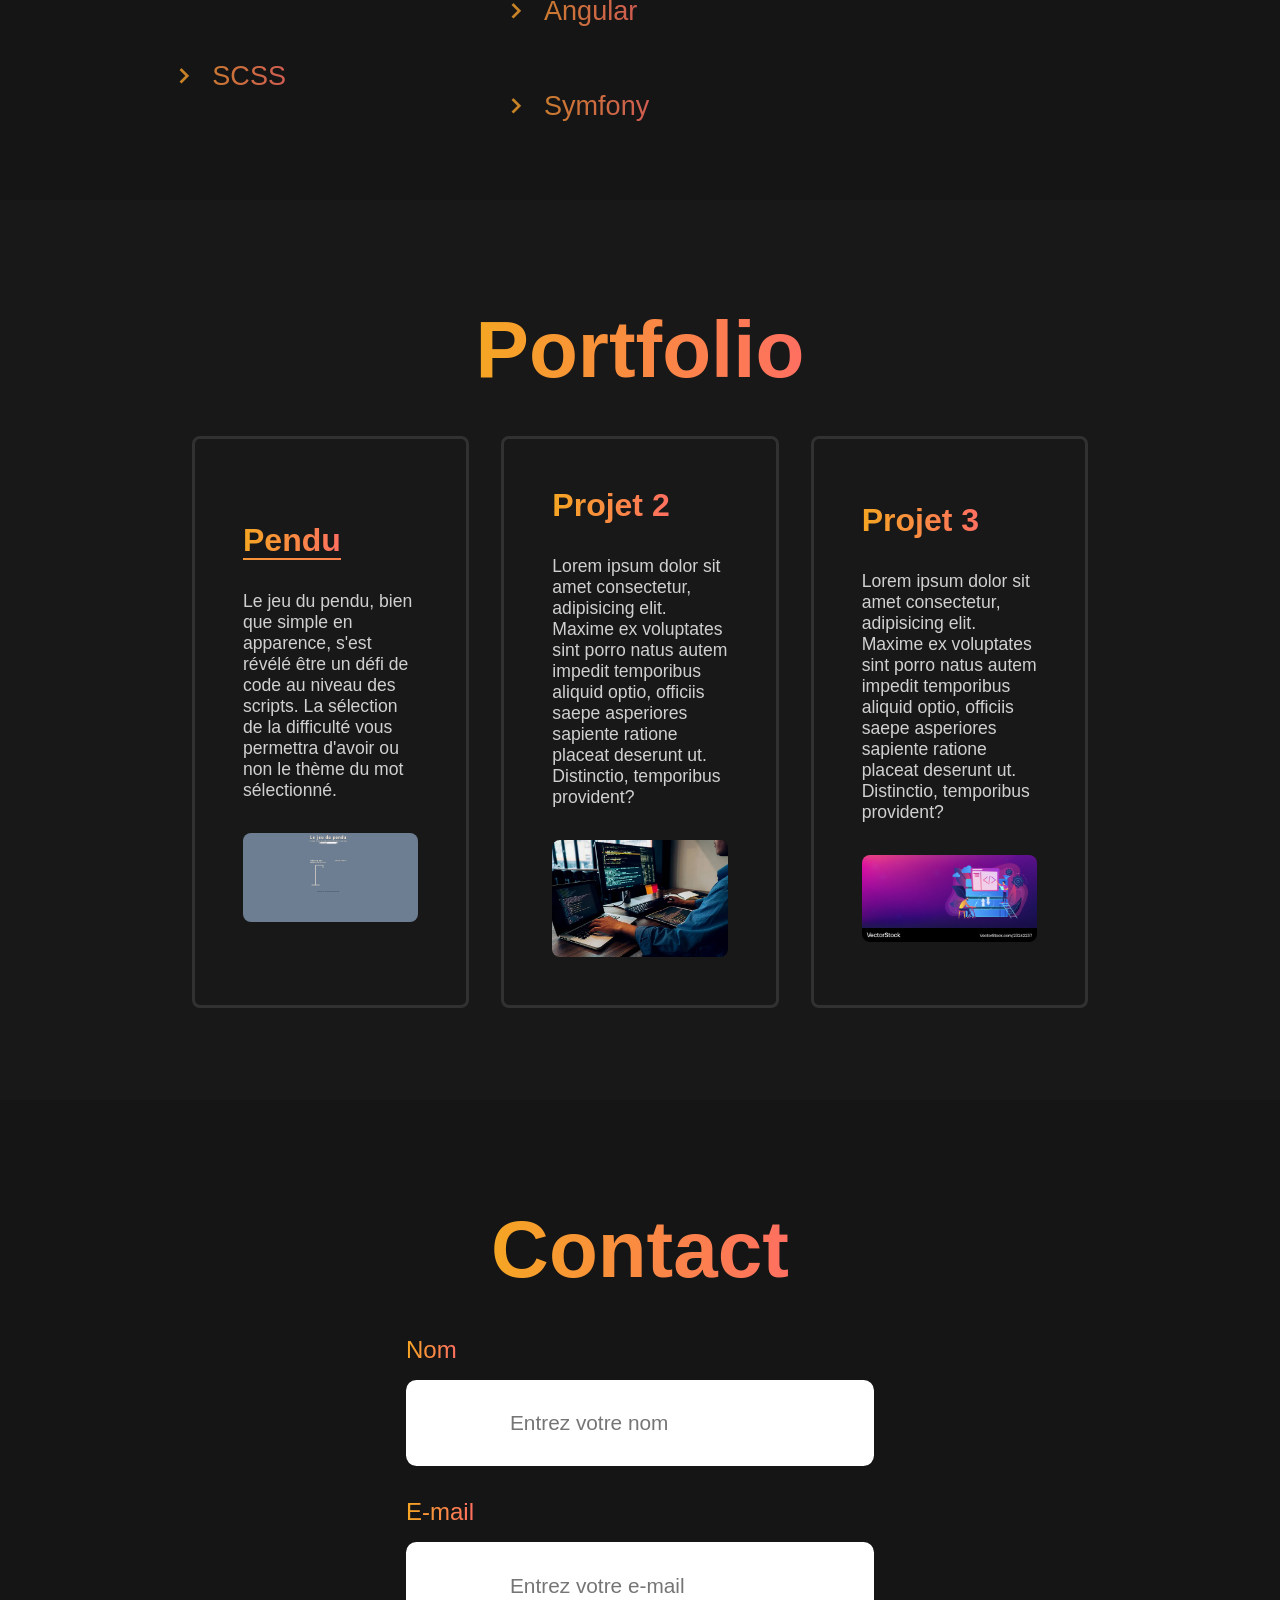
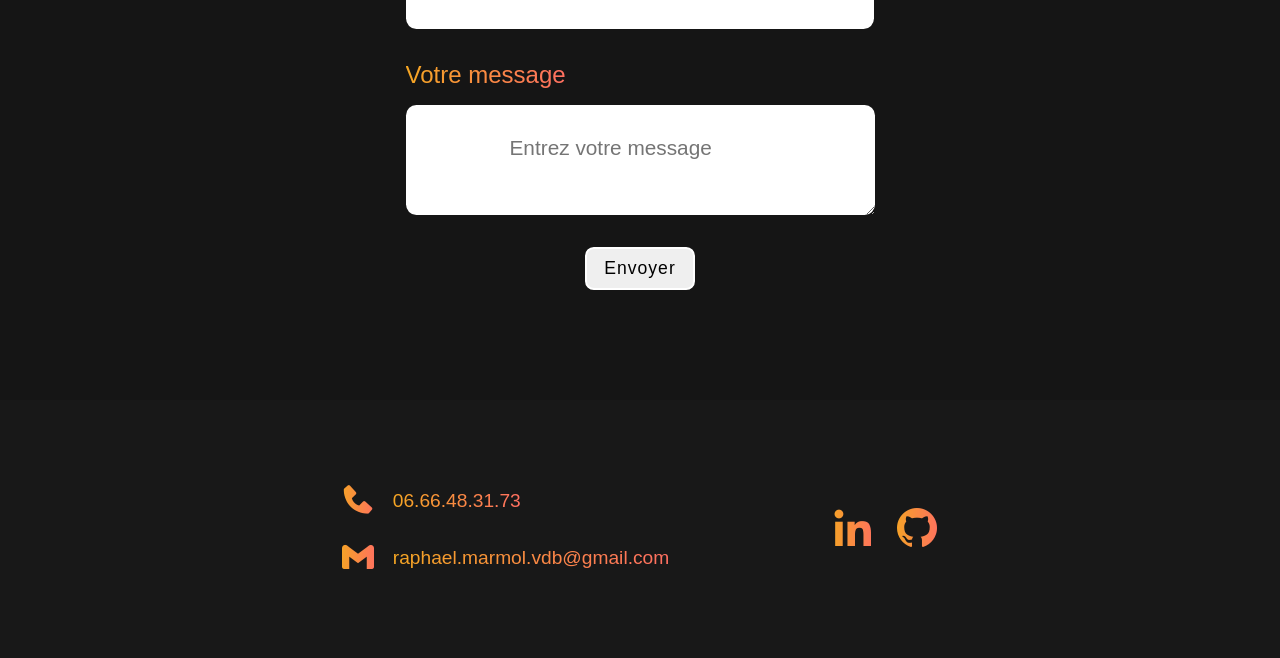
==== commit 6753e8bb: "modification photo" ====
--- a/index.html
+++ b/index.html
@@ -27,17 +27,17 @@
 			<a href="#" class="logo"><span>Raphaël</span></a>
 
 			<ul class="links">
-				<li><a href="#acceuil">Accueil</a></li>
-				<li><a href="#aPropos">A propos</a></li>
-				<li><a href="#inFolio">Portfolio</a></li>
-				<li><a href="#contact">Contact</a></li>
+				<li><a href="#acceuil" name="acceuil">Accueil</a></li>
+				<li><a href="#aPropos" name="aPropos">A propos</a></li>
+				<li><a href="#inFolio"name="inFolio" >Portfolio</a></li>
+				<li><a href="#contact"name="contact">Contact</a></li>
 			</ul>
 			<i class="bx bx-menu-alt-right" id="menu"></i>
-			<a href="#contact" class="btn">Me contacter</a>
+			<a href="#contact" name="contact" class="btn">Me contacter</a>
 		</nav>
 
 		<section id="acceuil">
-			<img src="Photo.webp" alt="" />
+			<img src="photo.jpg" alt="" />
 			<div class="info-box">
 				<h1><span>Bonjour, je suis Raphaël</span></h1>
 				<h3><span>Développeur Fullstack</span> basé à Lille</h3>
@@ -52,7 +52,7 @@
 
 			<div class="btn-box">
 				<div class="btn"><a href="#contact"name="btn"></a>Me contacter</div>
-				<div class="btn"><a href="CV Marmol.pdf" download="CV Marmol.pdf"target="_blank"
+				<div class="btn"><a href="CV Marmol.pdf" download="CV Marmol.pdf"target="_blank "name="cvBtn"
 					rel="noopener noreferrer"></a>Télécharger mon CV</div>
 		</section>
 		<section id="aPropos">
@@ -82,13 +82,13 @@
 					</ul>
 				</div>
 			</div>
-			<img src="Photo.webp" alt="" />
+			<img src="photo.jpg" alt="" />
 		</section>
 		<section id="inFolio">
 			<h1 class="header"><span>Portfolio</span></h1>
 			<div class="projet-container">
 				<div class="box">
-					<h1><a href="pendu\pendu.html" target="_blank"><span>Pendu</span></a></h1>
+					<h1><a href="pendu\pendu.html" target="_blank" name="lienPendu"><span>Pendu</span></a></h1>
 					<p>Le jeu du pendu, bien que simple en apparence, s'est révélé être un défi de code au niveau des scripts. La sélection de la difficulté vous permettra d'avoir ou non le thème du mot sélectionné. </p>
 					<img src="pendu\Capture.PNG" alt="b">
 				</div>
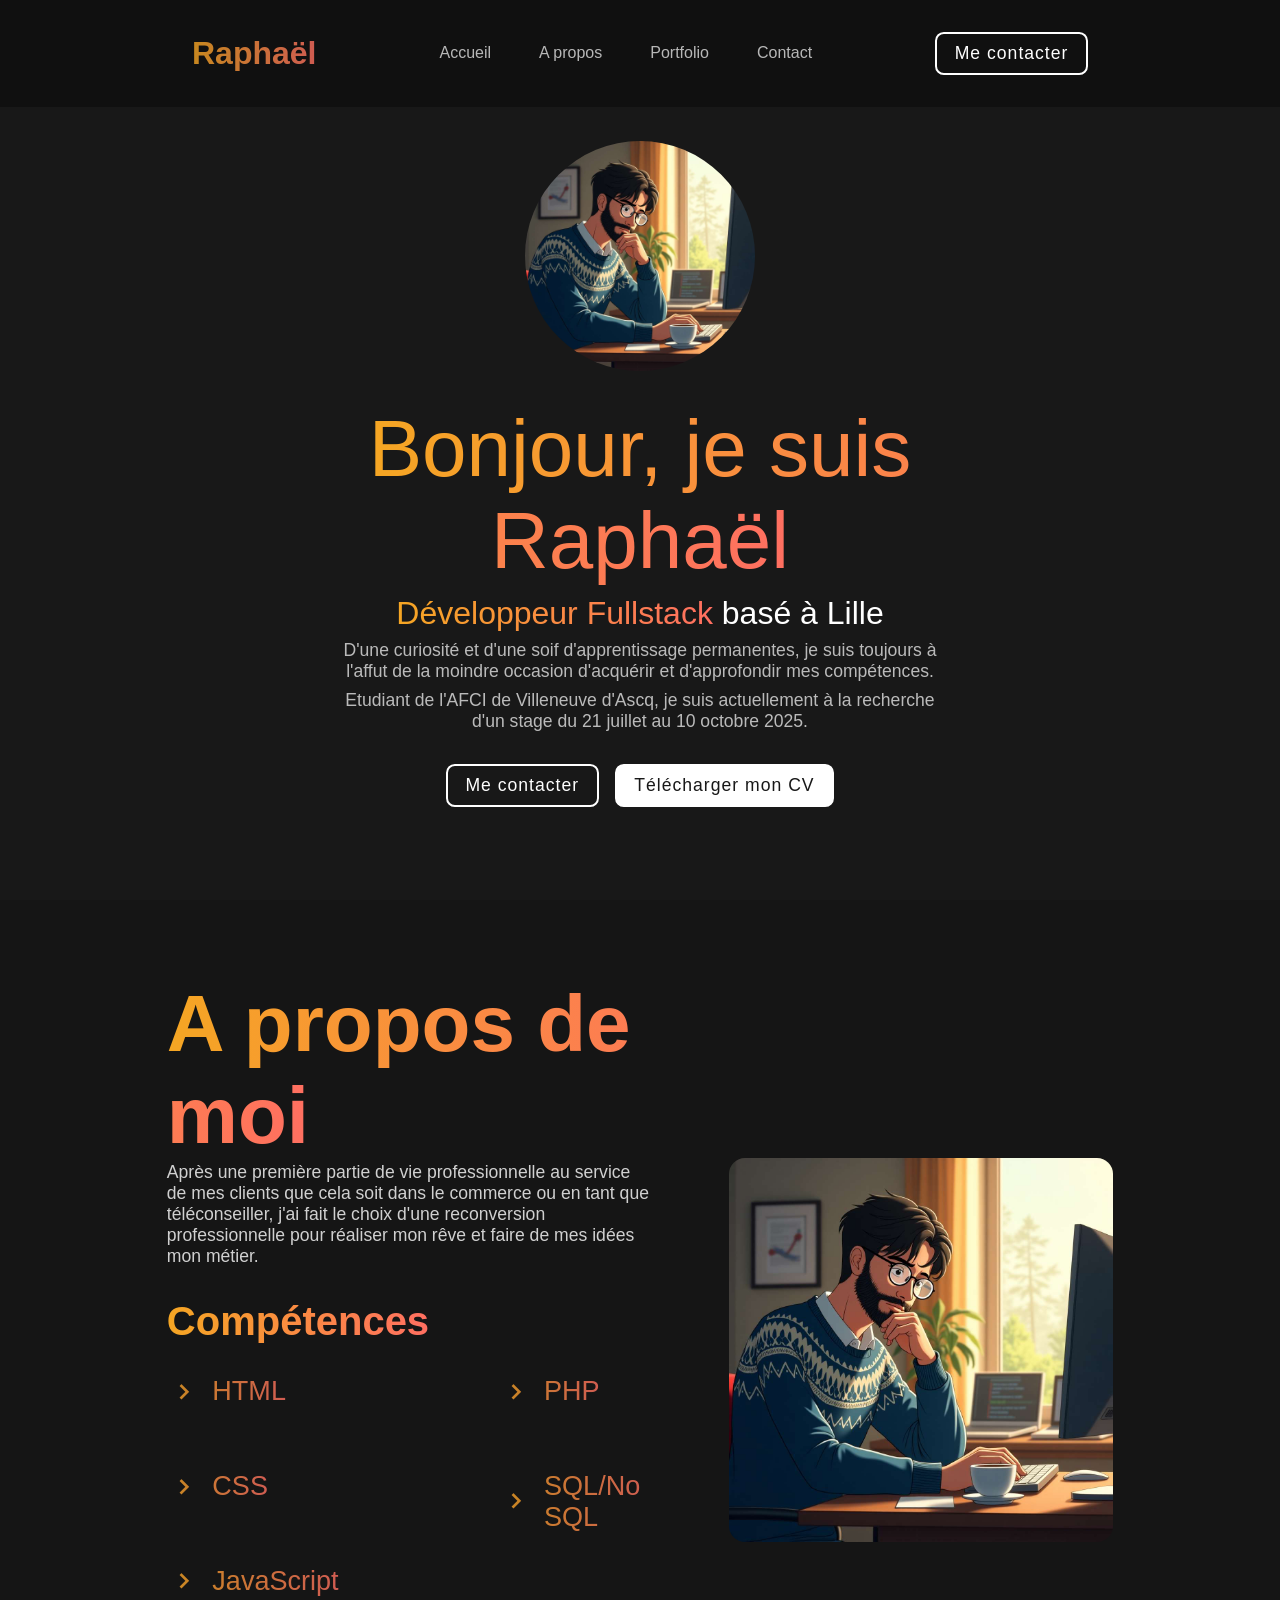
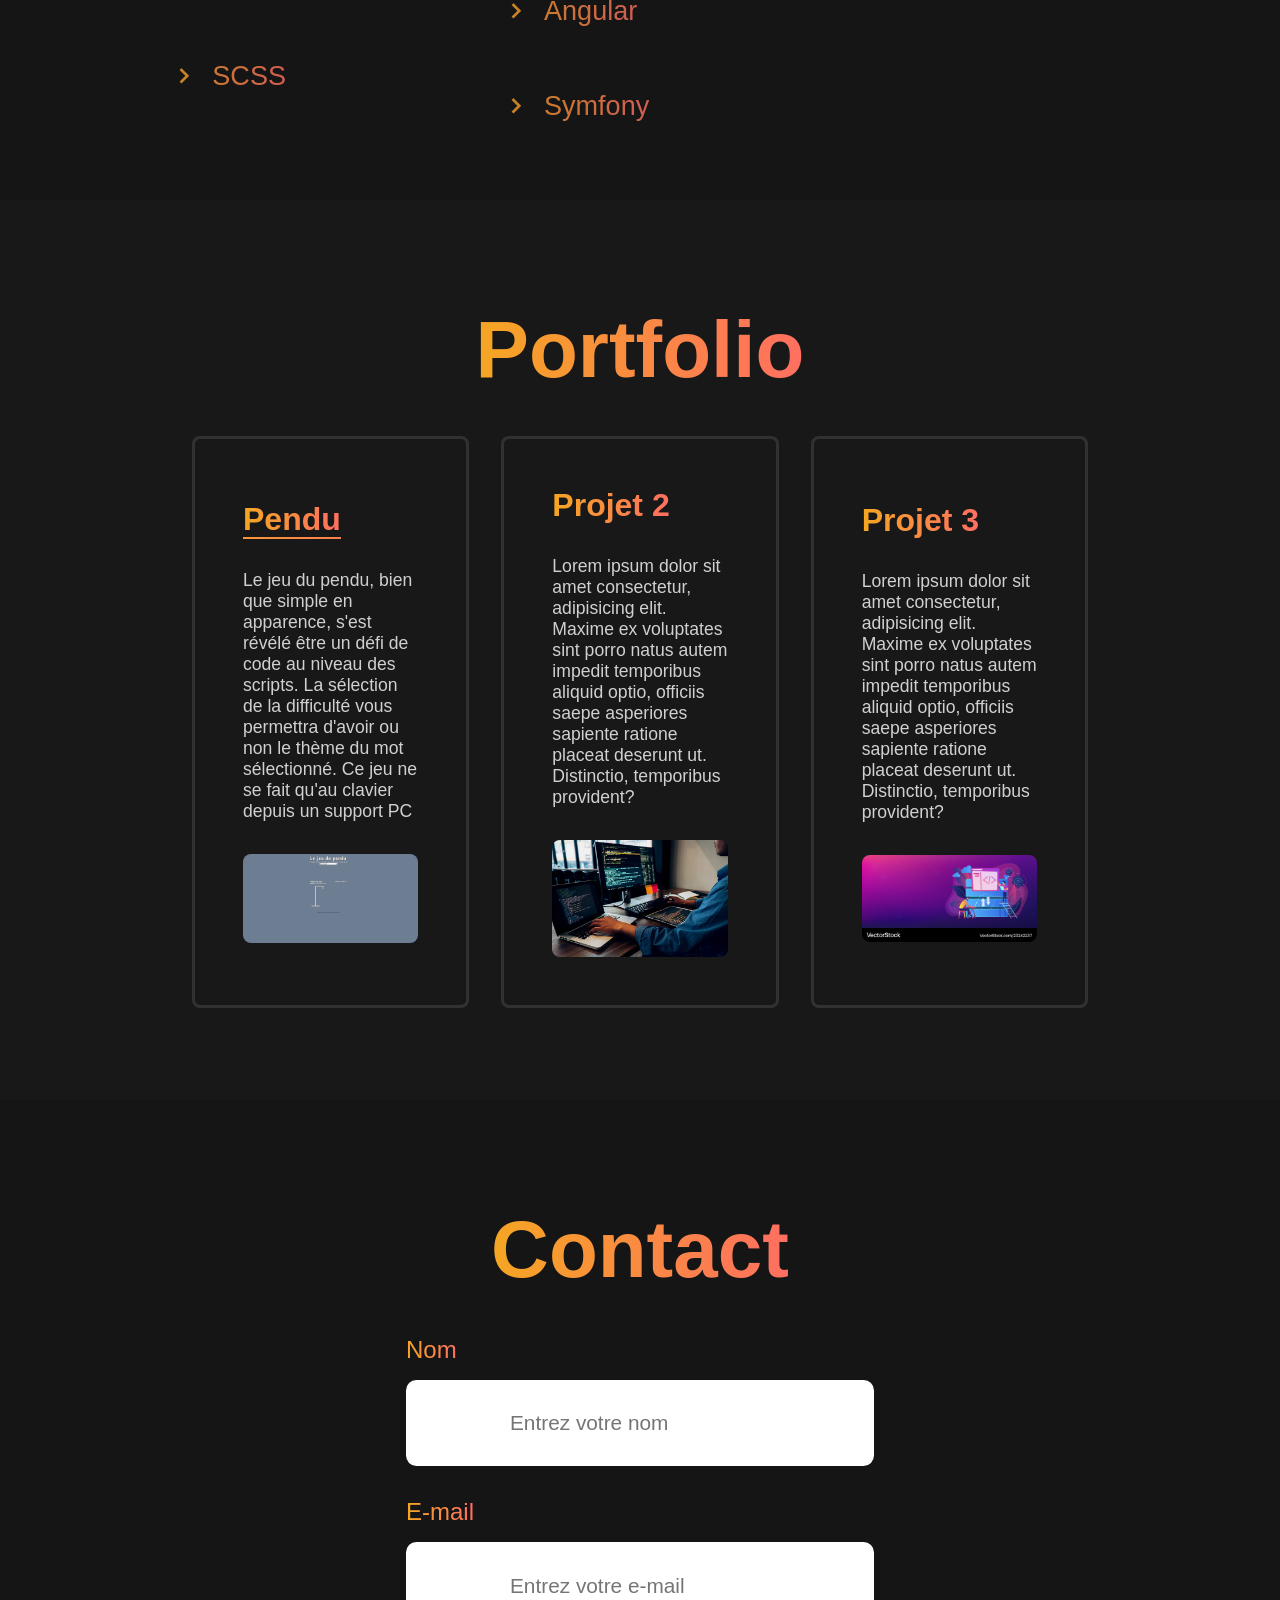
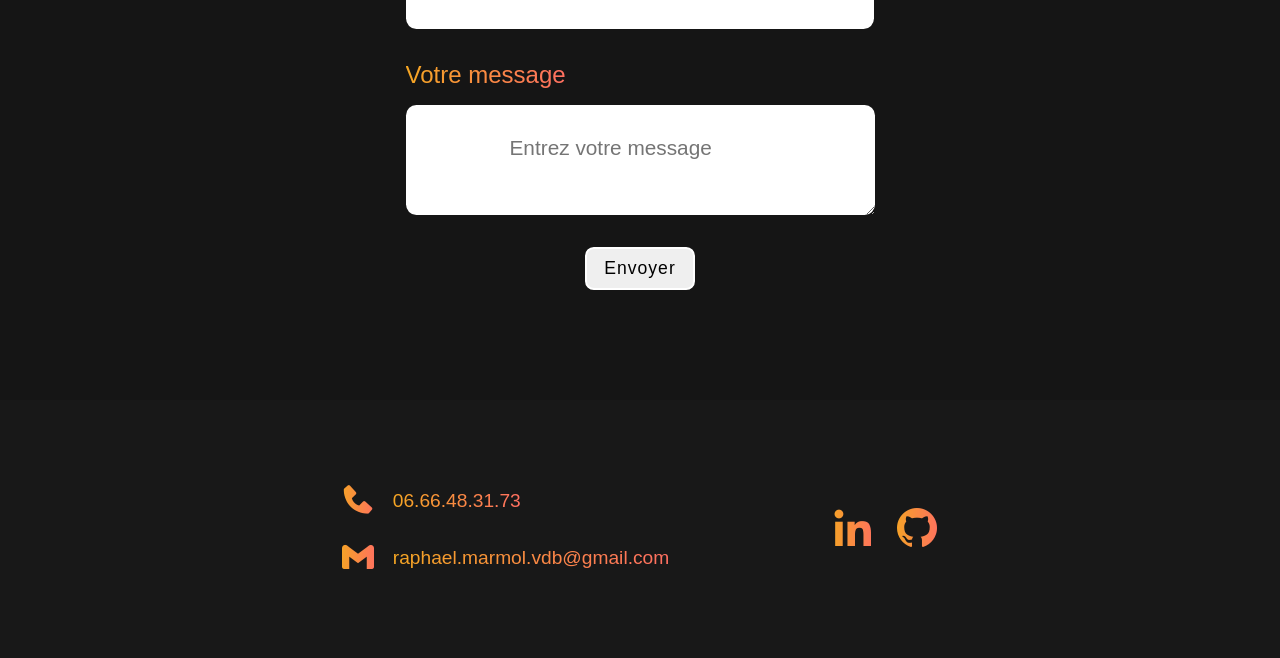
==== commit f9a1bb9d: "ajout modif pendu" ====
--- a/index.html
+++ b/index.html
@@ -89,7 +89,7 @@
 			<div class="projet-container">
 				<div class="box">
 					<h1><a href="pendu\pendu.html" target="_blank" name="lienPendu"><span>Pendu</span></a></h1>
-					<p>Le jeu du pendu, bien que simple en apparence, s'est révélé être un défi de code au niveau des scripts. La sélection de la difficulté vous permettra d'avoir ou non le thème du mot sélectionné. </p>
+					<p>Le jeu du pendu, bien que simple en apparence, s'est révélé être un défi de code au niveau des scripts. La sélection de la difficulté vous permettra d'avoir ou non le thème du mot sélectionné. Ce jeu ne se fait qu'au clavier depuis un support PC </p>
 					<img src="pendu\Capture.PNG" alt="b">
 				</div>
 				<div class="box">
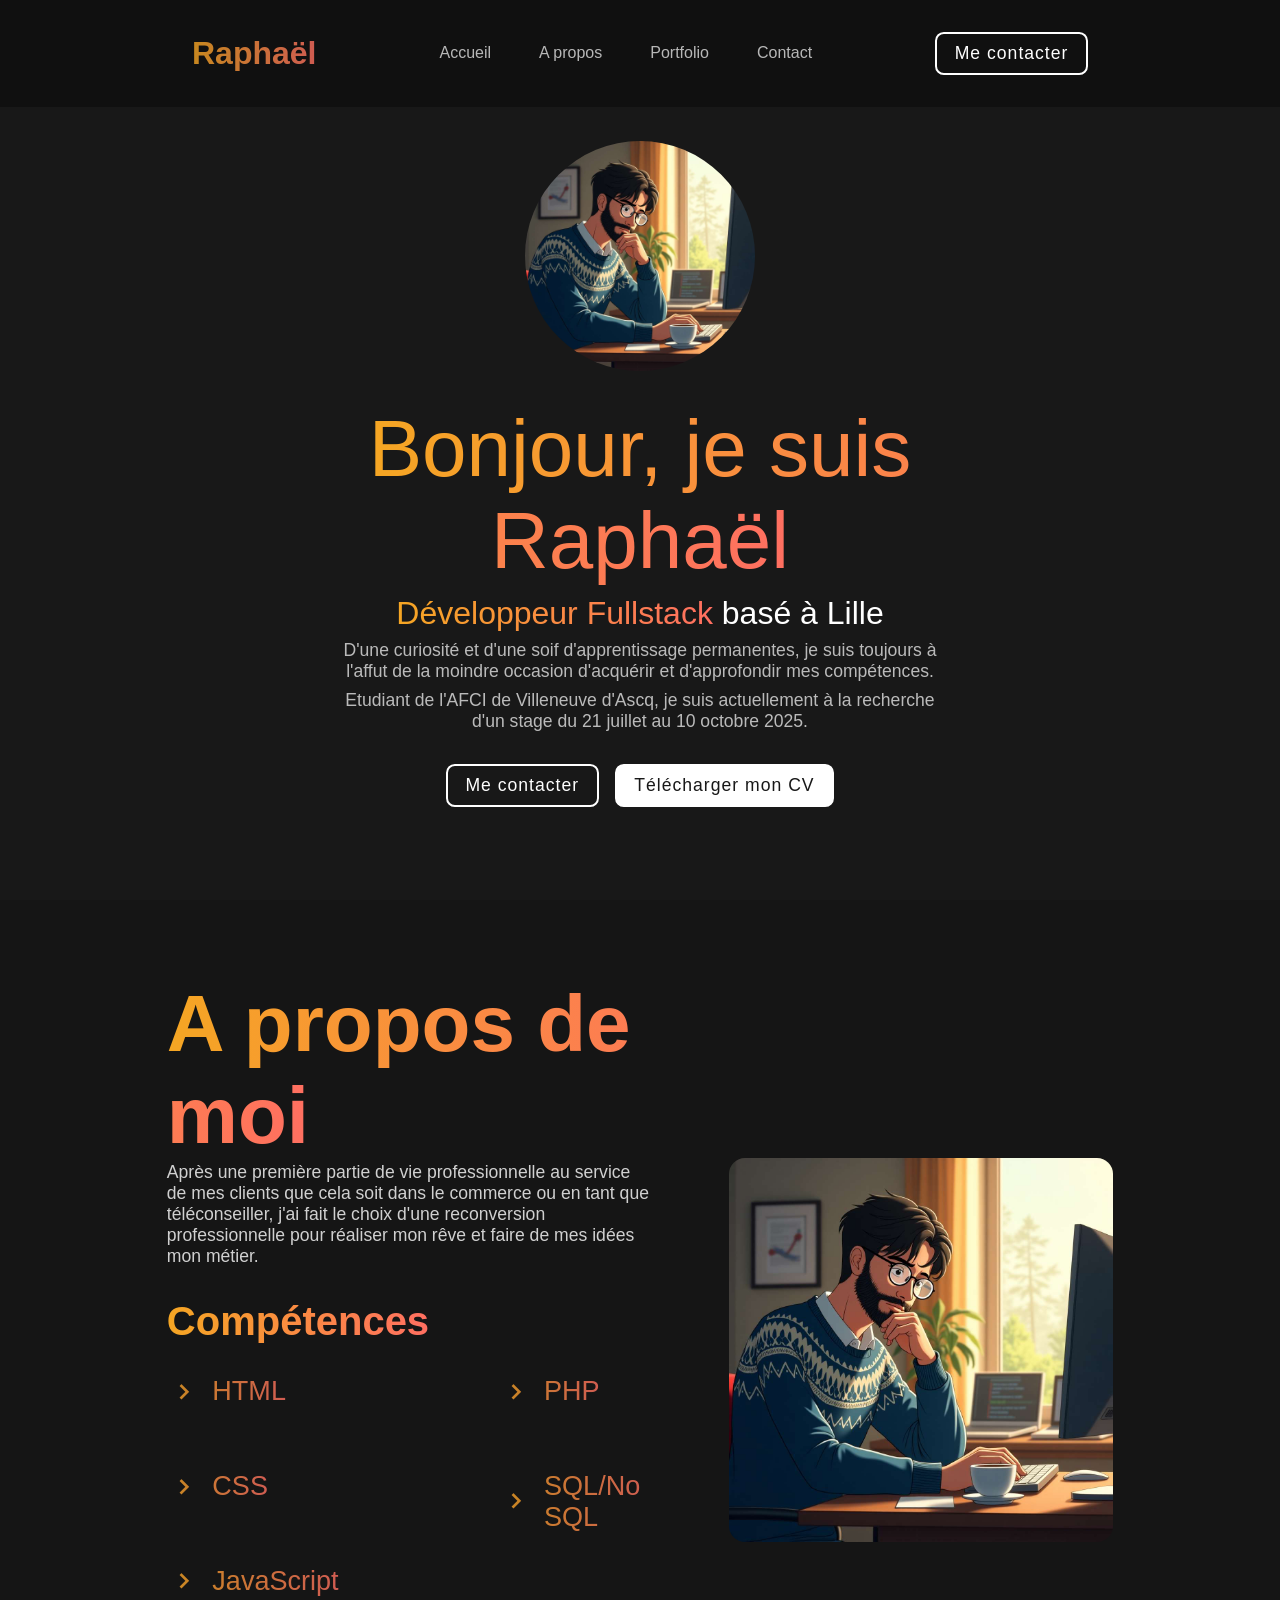
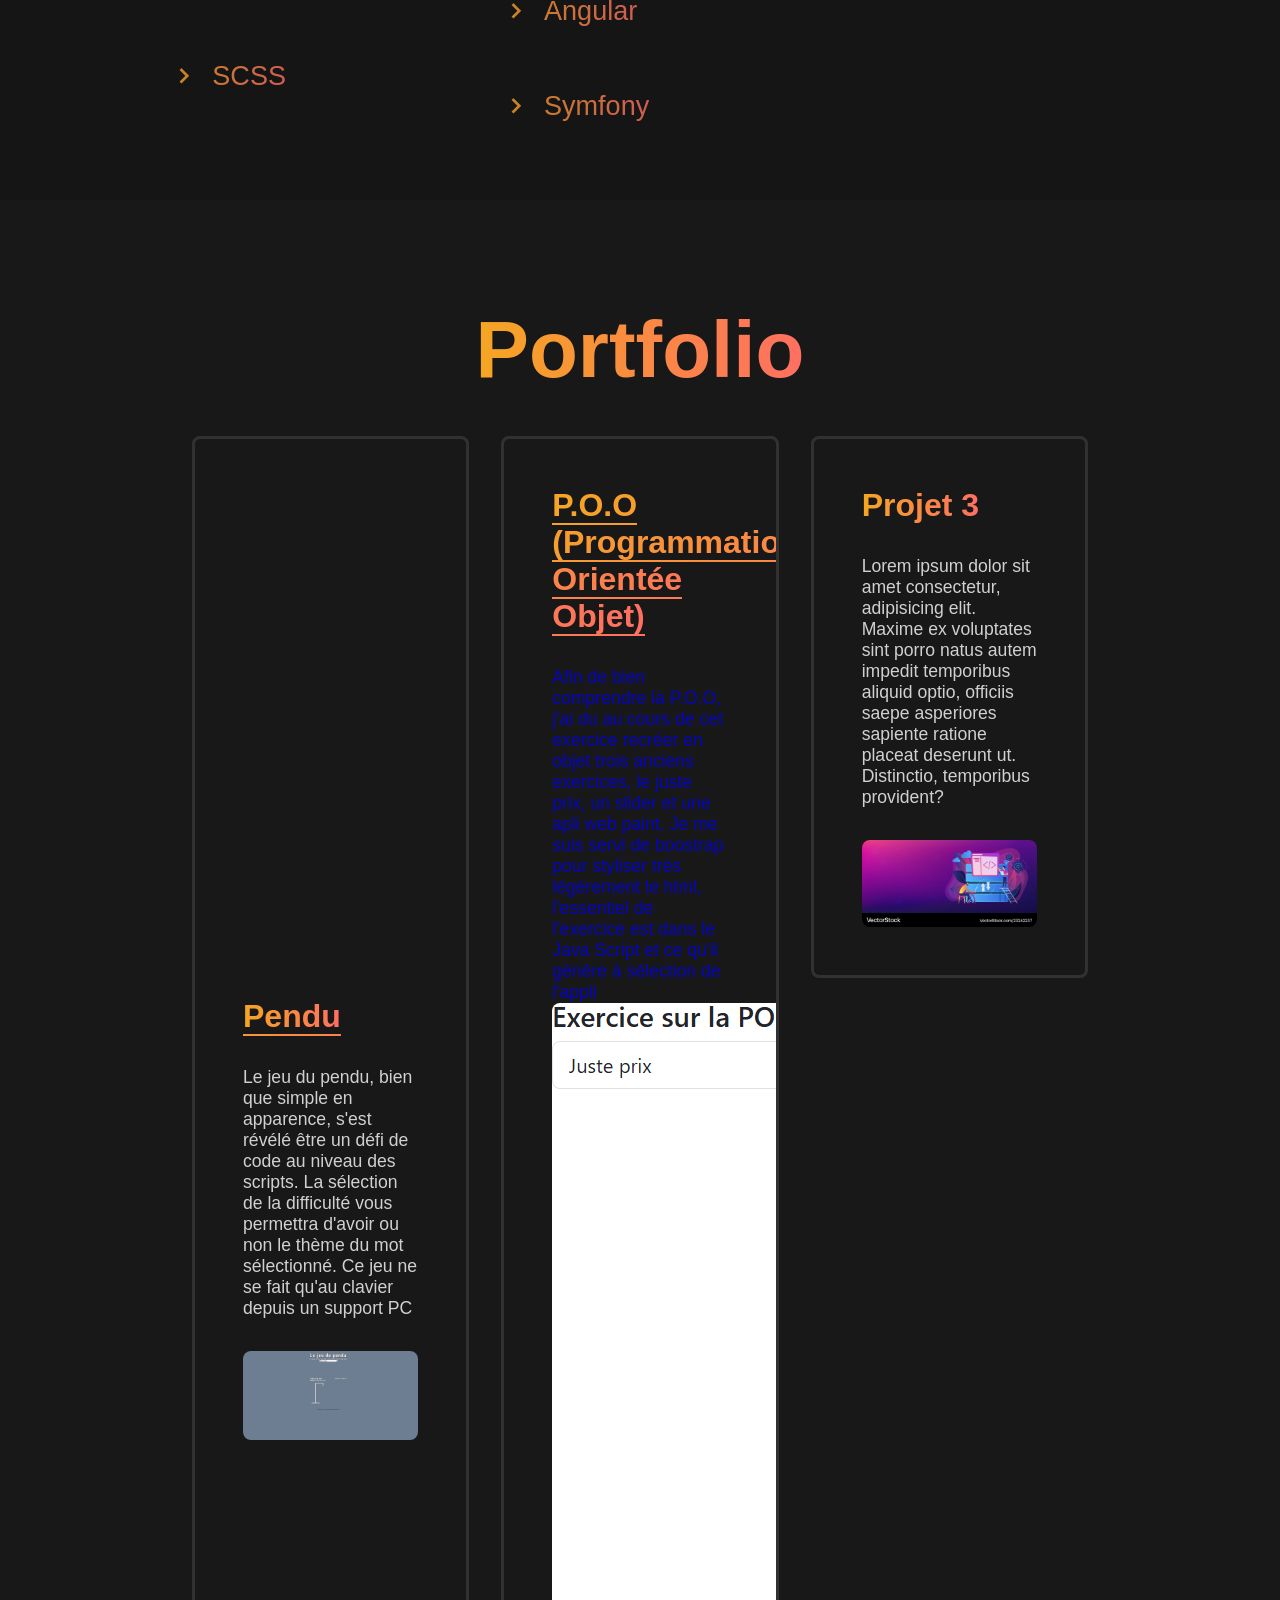
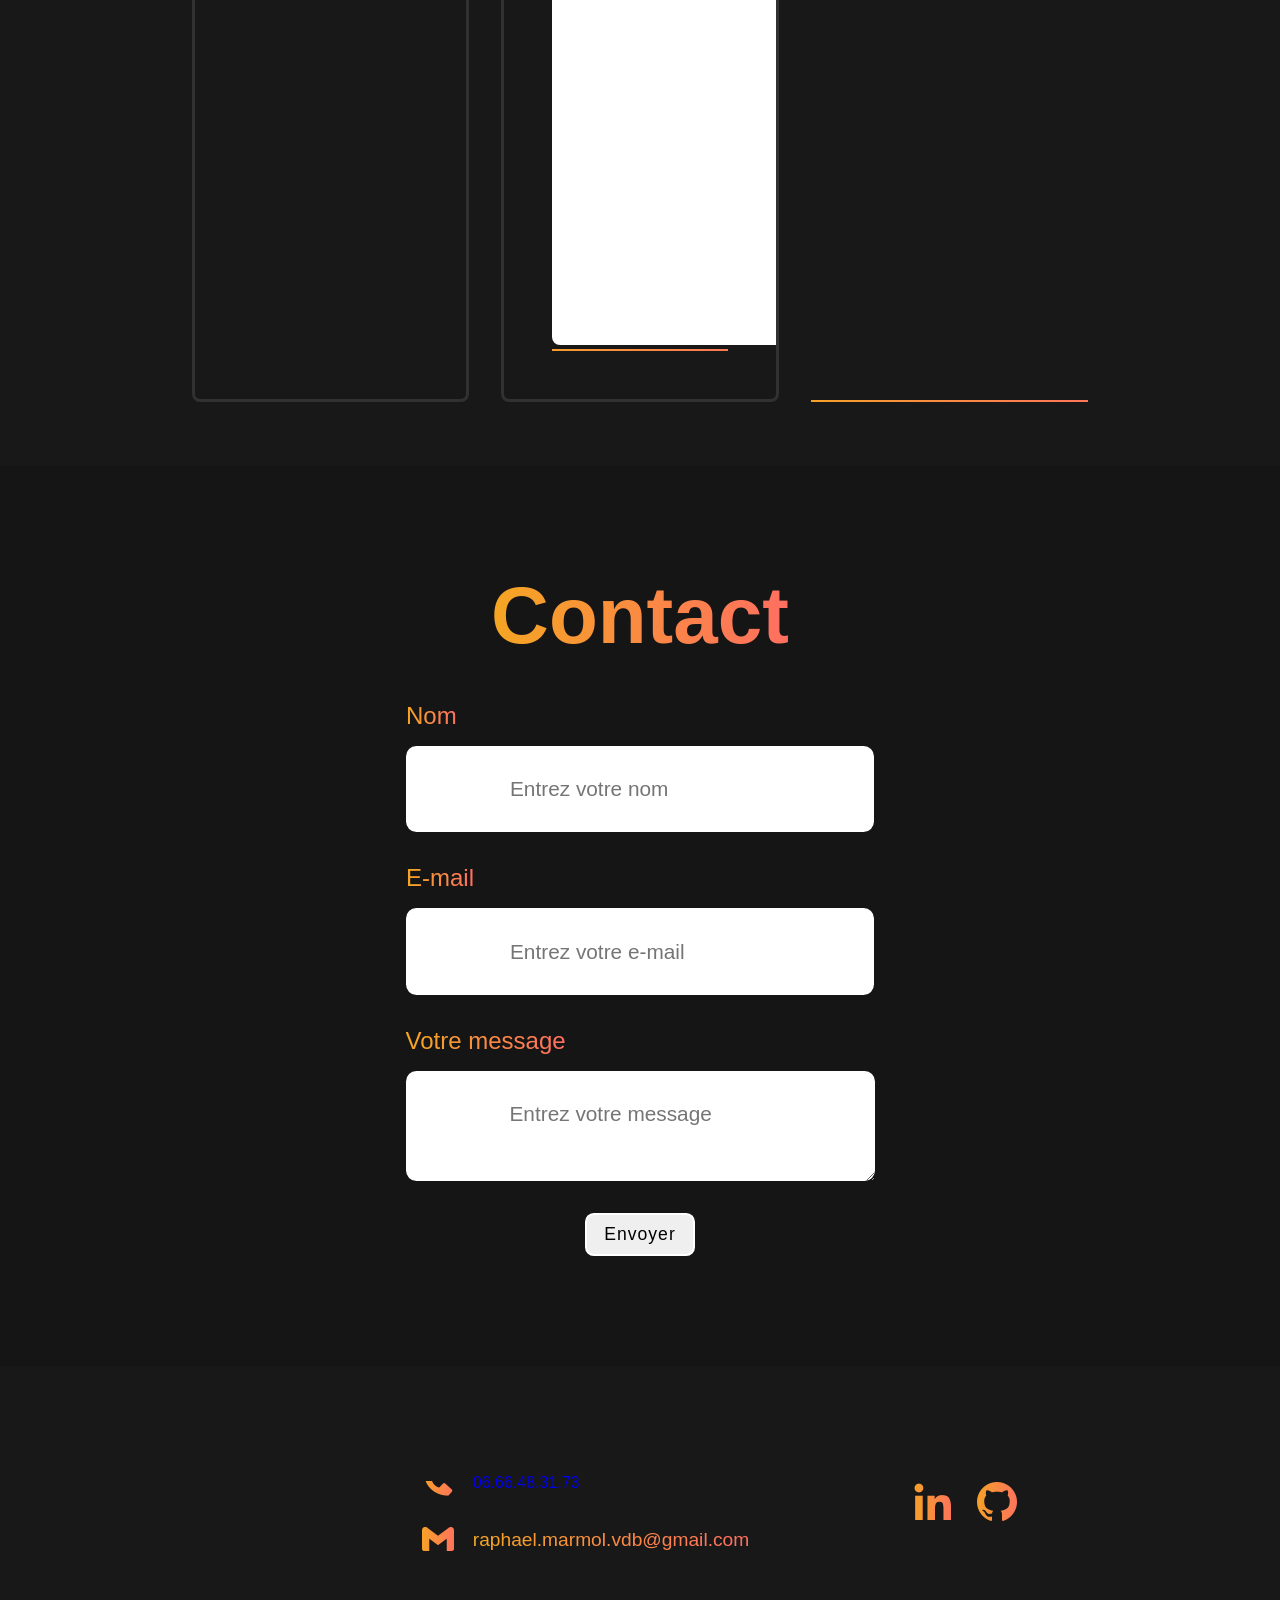
==== commit 7bebd4a6: "ajout exercice POO" ====
--- a/index.html
+++ b/index.html
@@ -93,9 +93,9 @@
 					<img src="pendu\Capture.PNG" alt="b">
 				</div>
 				<div class="box">
-					<h1><span>Projet 2</span></h1>
-					<p>Lorem ipsum dolor sit amet consectetur, adipisicing elit. Maxime ex voluptates sint porro natus autem impedit temporibus aliquid optio, officiis saepe asperiores sapiente ratione placeat deserunt ut. Distinctio, temporibus provident?</p>
-					<img src="depositphotos_243120806-stock-photo-programmer-working-software-development-coding.jpg" alt="b">
+					<h1><a href="exercicePOO/index.html" target="_blank" name="lienPoo"><span>P.O.O (Programmation Orientée Objet)</span></h1>
+					<p>Afin de bien comprendre la P.O.O, j'ai du au cours de cet exercice recréer en objet trois anciens exercices, le juste prix, un slider et une apli web  paint. Je me suis servi de boostrap pour styliser très légèrement le html, l'essentiel de l'exercice est dans le Java Script et ce qu'il génère à sélection de l'appli </p>
+					<img src="exercicePOO/Capture.PNG" alt="b">
 				</div>
 				<div class="box">
 					<h1><span>Projet 3</span></h1>
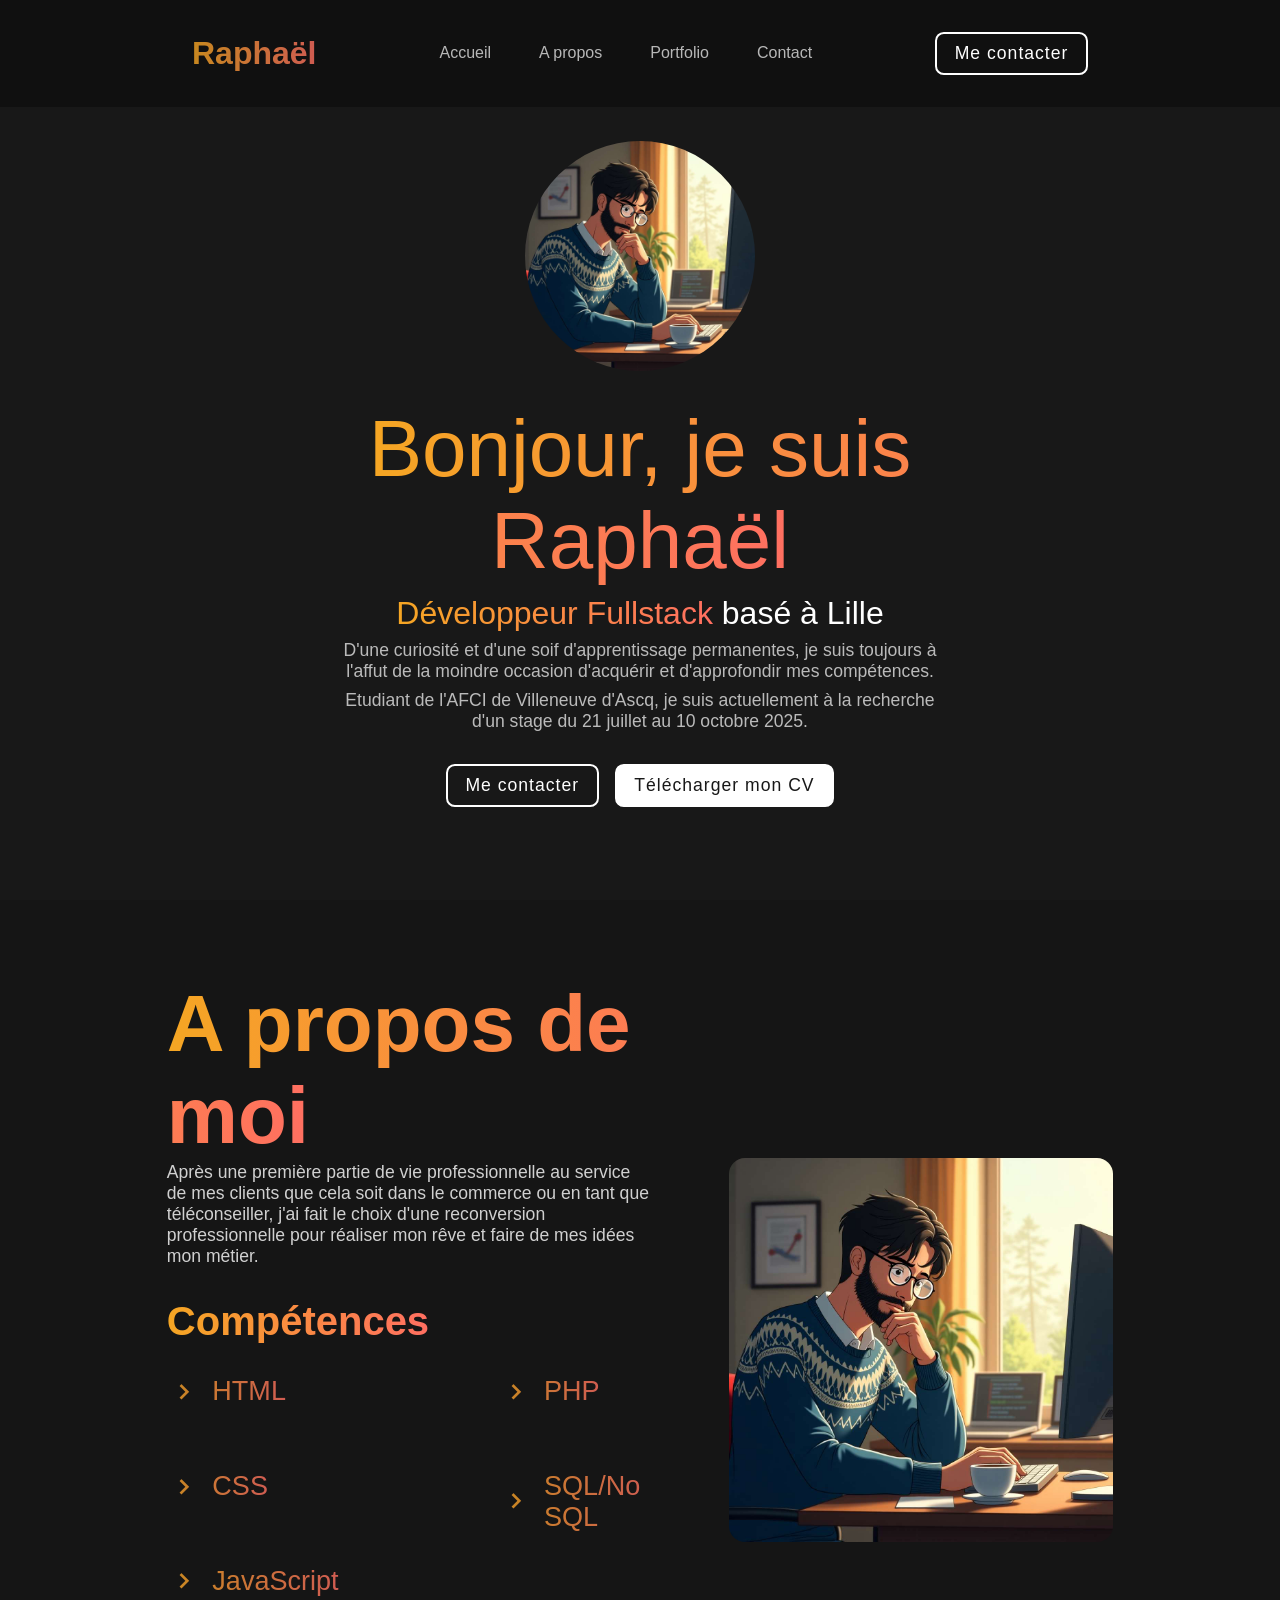
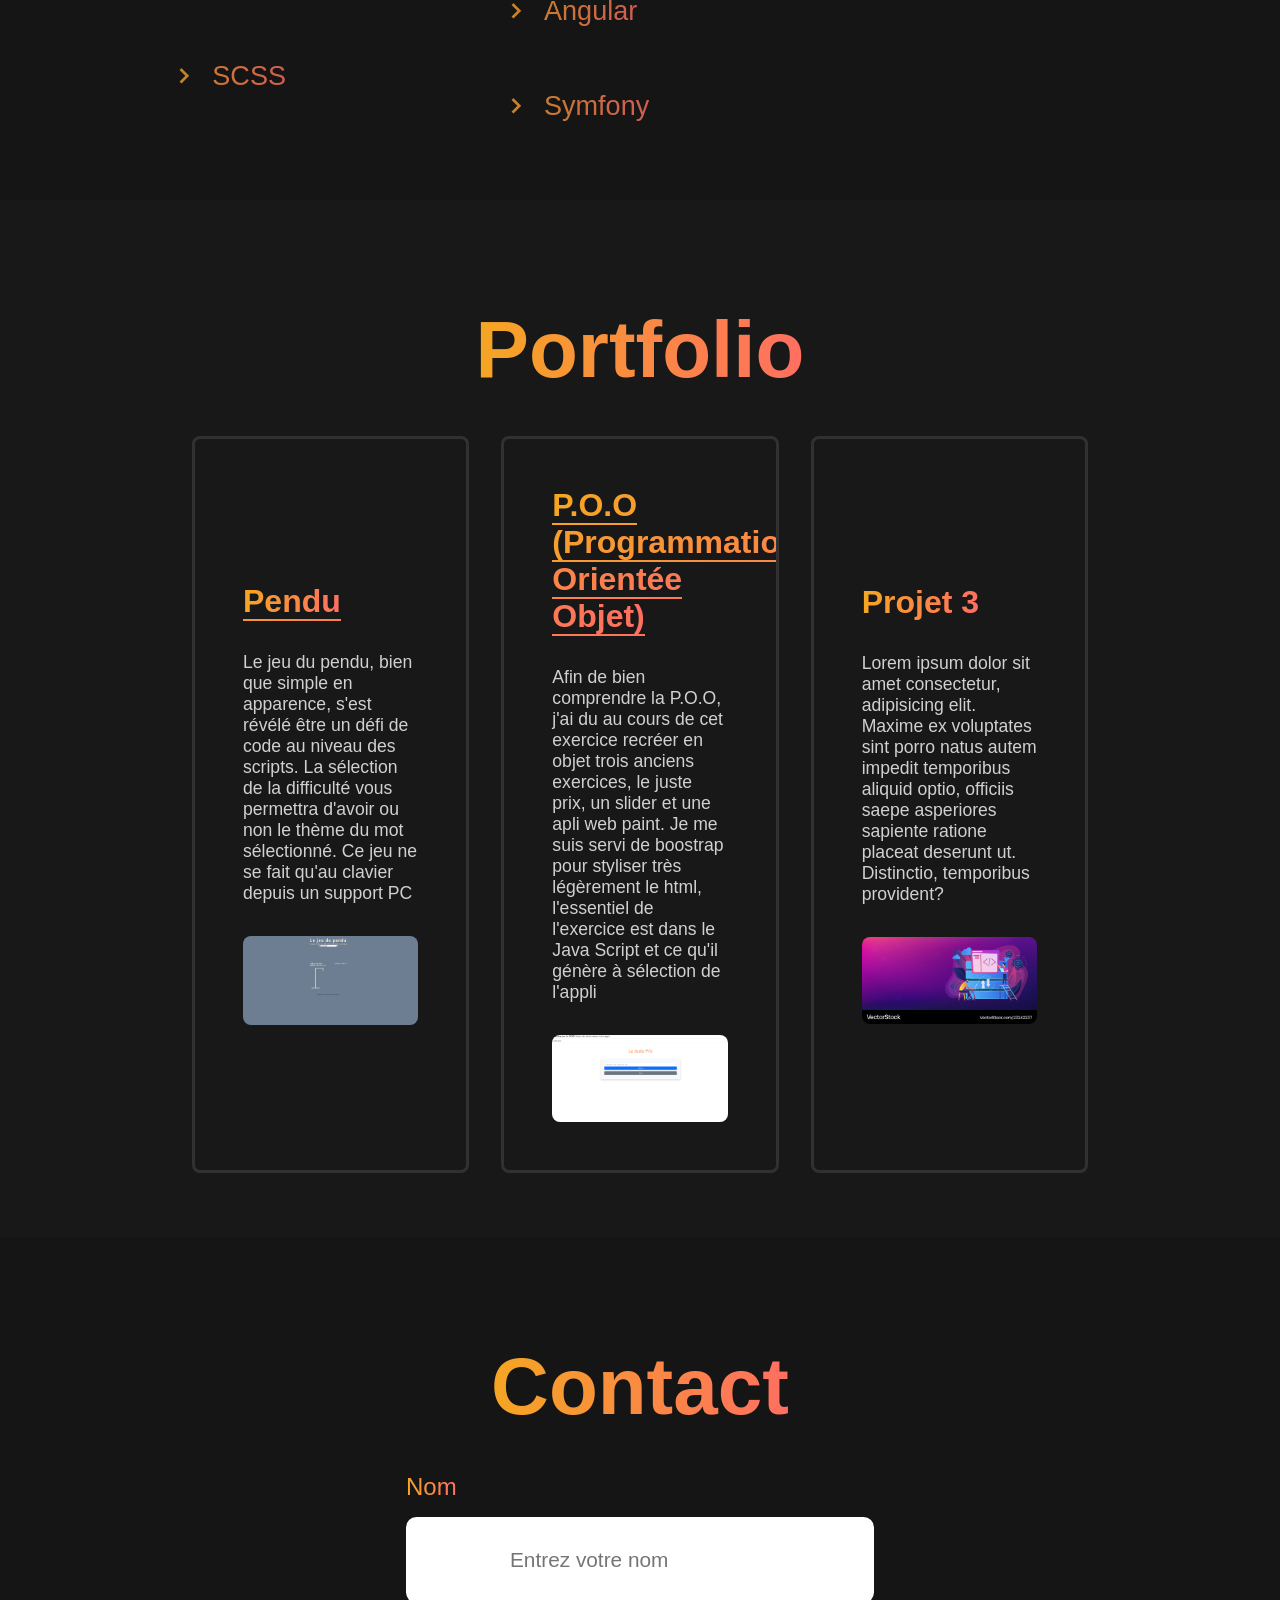
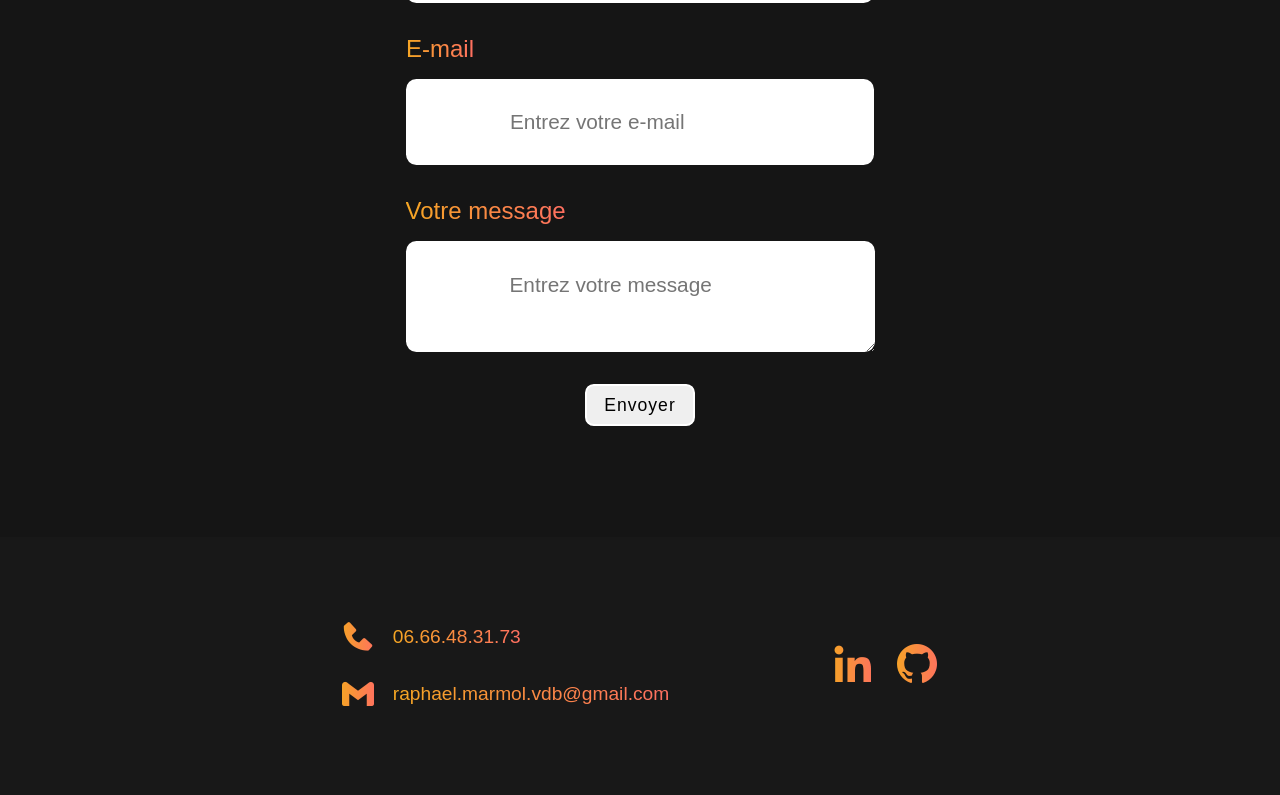
==== commit 52ef967e: "ajout exercice POO" ====
--- a/index.html
+++ b/index.html
@@ -93,7 +93,7 @@
 					<img src="pendu\Capture.PNG" alt="b">
 				</div>
 				<div class="box">
-					<h1><a href="exercicePOO/index.html" target="_blank" name="lienPoo"><span>P.O.O (Programmation Orientée Objet)</span></h1>
+					<h1><a href="exercicePOO/index.html" target="_blank" name="lienPoo"><span> P.O.O (Programmation Orientée Objet) </span></a></h1>
 					<p>Afin de bien comprendre la P.O.O, j'ai du au cours de cet exercice recréer en objet trois anciens exercices, le juste prix, un slider et une apli web  paint. Je me suis servi de boostrap pour styliser très légèrement le html, l'essentiel de l'exercice est dans le Java Script et ce qu'il génère à sélection de l'appli </p>
 					<img src="exercicePOO/Capture.PNG" alt="b">
 				</div>
--- a/style.css
+++ b/style.css
@@ -202,7 +202,7 @@
 }
 #inFolio {
 	background-color: var(--background);
-	a {
+	a{
 	
 		border-image: linear-gradient(to right, #f5a623, #ff6f61) 30;
 		border-bottom: 2px solid;
